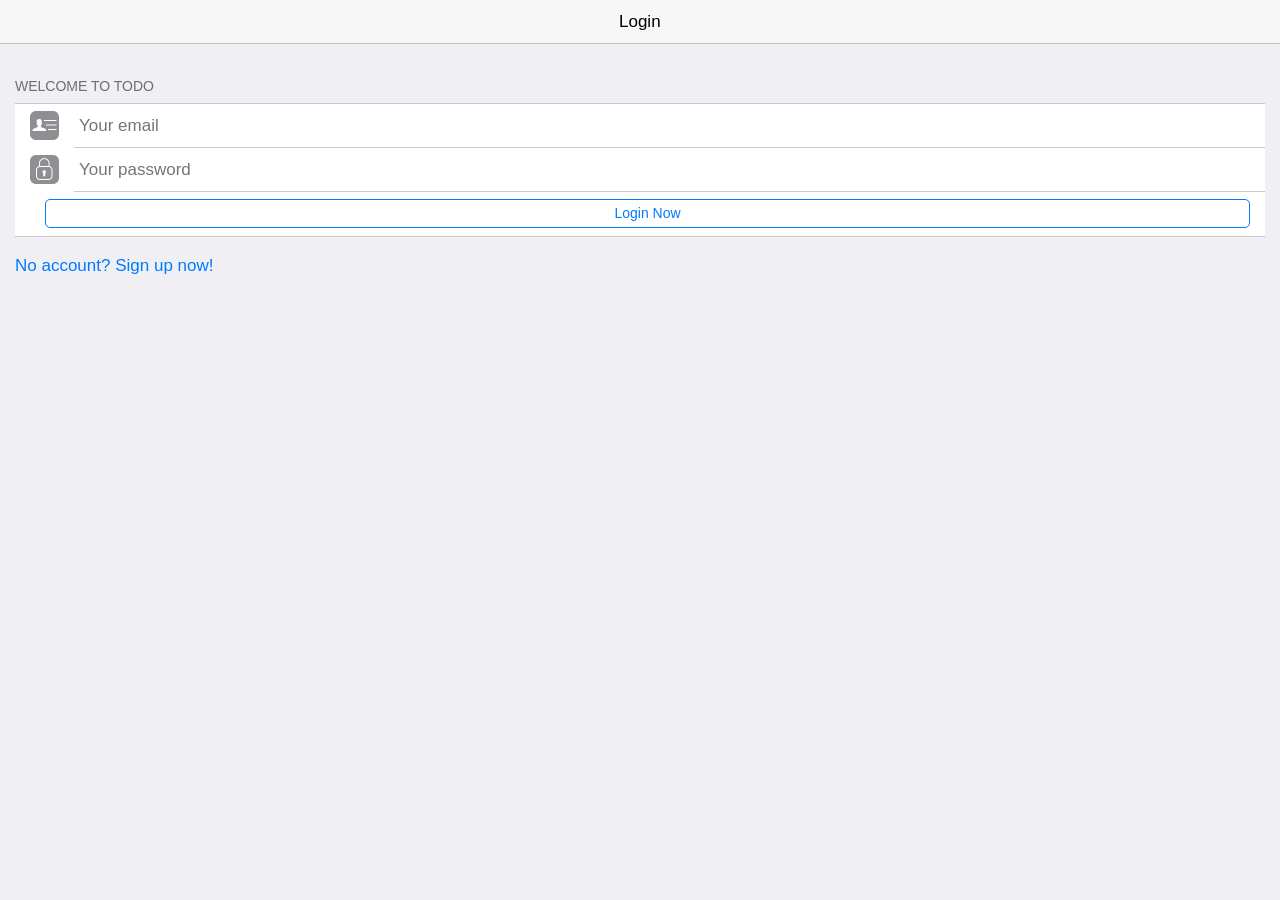
==== index.html @ 2a4df08a "add all files" ====
<!DOCTYPE html>
<html>
  <head>
    <meta charset="utf-8">
    <meta name="viewport" content="width=device-width, initial-scale=1, maximum-scale=1, minimum-scale=1, user-scalable=no, minimal-ui">
    <meta name="apple-mobile-web-app-capable" content="yes">
    <meta name="apple-mobile-web-app-status-bar-style" content="black">
    <title>My App</title>
    <link rel="stylesheet" href="css/font-awesome.min.css">
    <!-- Path to Framework7 Library CSS-->
    <link rel="stylesheet" href="css/framework7.min.css">
    <link rel="stylesheet" href="css/jquery.timepicker.css">
    <!-- Path to your custom app styles-->
    <link rel="stylesheet" href="css/my-app.css">
  </head>
  <body>
    <!-- Status bar overlay for fullscreen mode-->
    <div class="statusbar-overlay"></div>
    <!-- Panels overlay-->
    <div class="panel-overlay"></div>
    <!-- Left panel with reveal effect-->
    <div class="panel panel-left panel-cover">
      <div class="content-block-title">Left Panel</div>
      <div class="list-block">
        <ul>
          <li>
              <div class="item-content">
                <div class="item-media"><i class="icon icon-f7"></i></div>
                <div class="item-inner">
                  <div class="item-title"><span id="user-email-span"></span></div>
                </div>
              </div></li>
          <li><a href="#" class="close-panel item-link" id="logoutBtn">
              <div class="item-content">
                <div class="item-media"><i class="icon icon-f7"></i></div>
                <div class="item-inner">
                  <div class="item-title">Logout</div>
                </div>
              </div></a></li>
        </ul>
      </div>
      <div class="content-block">
        <p>I will support more features later.</p>
      </div>
    </div>
    <!-- Right panel with cover effect-->
    <div class="panel panel-right panel-cover">
      <div class="content-block">
        <p>I am Crazy Egg! Haha~</p>
      </div>
    </div>
    <!-- Views, and they are tabs-->
    <!-- We need to set "toolbar-through" class on it to keep space for our tab bar-->
    <div class="views tabs toolbar-through">
      <!-- Your first view, it is also a .tab and should have "active" class to make it visible by default-->
      <div id="view-1" class="view view-main tab active">
                <!-- We can make with view with navigation, let's add Top Navbar-->
        <div class="navbar">
          <div class="navbar-inner">
            <div class="left"><a href="#" data-panel="left" class="open-panel link icon-only"><i class="icon icon-bars-blue"></i></a></div>
            <div class="center sliding">What You Will Do</div>
            <div class="right"><a href="#" data-panel="right" class="open-panel link icon-only"><i class="icon icon-bars-blue"></i></a></div>
          </div>
        </div>
        <div class="pages navbar-through">
          <div data-page="todolist" class="page">
            <div class="page-content pull-to-refresh-content todo-refresh">
              <div class="pull-to-refresh-layer">
                <div class="preloader"></div>
                <div class="pull-to-refresh-arrow"></div>
              </div>
              <div class="list-block">
                <ul class="todo-refresh-ul">

                </ul>
              </div>
            </div>
          </div>
        </div>
      </div>
      <!-- Second view (for second wrap)-->
      <div id="view-2" class="view tab">
        <!-- We can make with view with navigation, let's add Top Navbar-->
        <div class="navbar">
          <div class="navbar-inner">
            <div class="left"><a href="#" data-panel="left" class="open-panel link icon-only"><i class="icon icon-bars-blue"></i></a></div>
            <div class="center sliding">About</div>
            <div class="right"><a href="#" data-panel="right" class="open-panel link icon-only"><i class="icon icon-bars-blue"></i></a></div>
          </div>
        </div>
        <div class="pages navbar-through">
          <div data-page="about" class="page">
            <div class="page-content">
              <div class="content-block">
                <p>Hello, welcome to test this App! :-)</p>
              </div>
              <div class="list-block">
                <ul>
                  <li><a href="#" class="item-link">
                      <div class="item-content">
                        <div class="item-inner">
                          <div class="item-title">What I learned this time is: </div>
                        </div>
                      </div></a></li>
                  <li><a href="#" class="item-link">
                      <div class="item-content">
                        <div class="item-inner">
                          <div class="item-title">吹牛是需要付出代价的！</div>
                        </div>
                      </div></a></li>
                </ul>
              </div>
              <div class="content-block">
                <p>Feel free to contact me at <i>hzhou.me@gmail.com</i> for any issue.</p>
              </div>
            </div>
          </div>
        </div>
      </div>
      <div id="view-3" class="view tab">
        <!-- We can make with view with navigation, let's add Top Navbar-->
        <div class="navbar">
          <div class="navbar-inner">
            <div class="left"><a href="#" data-panel="left" class="open-panel link icon-only"><i class="icon icon-bars-blue"></i></a></div>
            <div class="center sliding">What You Have Done</div>
            <div class="right"><a href="#" data-panel="right" class="open-panel link icon-only"><i class="icon icon-bars-blue"></i></a></div>
          </div>
        </div>
        <div class="pages navbar-through">
          <div data-page="history" class="page">
            <div class="page-content pull-to-refresh-content history-refresh">
              <div class="pull-to-refresh-layer">
                <div class="preloader"></div>
                <div class="pull-to-refresh-arrow"></div>
              </div>
              <div class="list-block">
                <ul class="history-refresh-ul">

                </ul>
              </div>
            </div>
          </div>
        </div>
      </div>
      <div id="view-4" class="view tab">
        <div class="pages navbar-fixed">
          <div data-page="addNewTask" class="page">
            <div class="navbar">
              <div class="navbar-inner">
                
                <div class="center">Create A New Task</div>
              </div>
            </div>
            <div class="page-content">
              <div class="list-block">
                <ul>
                  <li>
                    <div class="item-content">
                      <div class="item-inner">
                        <div class="item-title label">Task:</div>
                        <div class="item-input">
                          <input type="text" id="task-name" placeholder="Add New task">
                        </div>
                      </div>
                    </div>
                  </li>
                  <li>
                    <div class="item-content">
                      <div class="item-inner">
                        <div class="item-title label">Date:</div>
                        <div class="item-input">
                          <input type="date" id="date-picker" placeholder="pick a date">
                        </div>
                      </div>
                    </div>
                  </li>
                  <li>
                    <div class="item-content">
                      <div class="item-inner">
                        <div class="item-title label">Time:</div>
                        <div class="item-input">
                          <input type="text" id="time-picker" value="10:00" placeholder="pick a time" data-time-format="H:i:s">
                        </div>
                      </div>
                    </div>
                  </li>
                  <li>
                    <div class="item-content">
                      <div class="item-media"></div>
                      <div class="item-inner">
                        <div class="item-input">
                          <a href="#" class="button submitBtn">Submit</a>
                        </div>
                      </div>
                    </div>
                  </li>
                </ul>
              </div>
              <div class="content-block">
                <p>I am crazy Egg!</p>
              </div>
            </div>
          </div>
        </div>
      </div>
      <!-- Bottom Tabbar-->
      <div class="toolbar tabbar">
        <div class="toolbar-inner">
            <a href="#view-2" class="tab-link"><i class="icon fa fa-comment-o fa-2x"></i></a>
            <a href="#view-1" class="tab-link active"><i class="icon fa fa-inbox fa-2x"></i></a>
            <a href="#view-3" class="tab-link"><i class="icon fa fa-check-square-o fa-2x"><span class="badge badge-red">4</span></i></a>
            <a href="#view-4" class="tab-link"><i class="icon fa fa-edit fa-2x"></i></a></div>
      </div>
    </div>
    
    <!-- Path to Framework7 Library JS-->
    <script type="text/javascript" src="js/framework7.min.js"></script>
    <script type="application/javascript" src="js/jquery-2.1.1.min.js"></script>
    <script type="application/javascript" src="js/jquery.timepicker.min.js"></script>
    <script type="application/javascript" src="js/json2.js"></script>
    <script type="application/javascript" src="js/jstorage.js"></script>
    <!-- Path to your app js-->
    <script type="text/javascript">
      $('#time-picker').timepicker({ 'timeFormat': 'H:i:s' });
    </script>
    <script type="text/javascript" src="js/my-app.js"></script>
    
  </body>
</html>
---- css/framework7.min.css ----
/*
 * Framework7 0.8.5
 * Full Featured HTML Framework For Building iOS 7 Apps
 *
 * http://www.idangero.us/framework7
 *
 * Copyright 2014, Vladimir Kharlampidi
 * The iDangero.us
 * http://www.idangero.us/
 *
 * Licensed under MIT
 *
 * Released on: May 24, 2014
*/
html,body{position:relative;height:100%;width:100%;overflow-x:hidden}body{font-family:Helvetica Neue,Helvetica,Arial,sans-serif;margin:0;padding:0;color:#000;font-size:14px;line-height:1.4;width:100%;-webkit-text-size-adjust:100%;background:#fff;overflow:hidden}@media all and (width:1024px) and (height:691px) and (orientation:landscape){html,body{height:671px}}@media all and (width:1024px) and (height:692px) and (orientation:landscape){html,body{height:672px}}*{-webkit-tap-highlight-color:rgba(0,0,0,0);-webkit-touch-callout:none}a,input,textarea,select{outline:0}a{text-decoration:none;color:#007aff}p{margin:1em 0}.row:before,.row:after{content:" ";display:table}.row:after{clear:both}.row>[class*=col-]{float:left;margin-left:15px;-webkit-box-sizing:border-box;-moz-box-sizing:border-box;box-sizing:border-box}.row>[class*=col-]:first-child{margin-left:0}.no-gutter.row>[class*=col-]{margin-left:0}.row .col-100{width:100%;width:-webkit-calc((100% - 15px*0) / 1);width:-moz-calc((100% - 15px*0) / 1);width:calc((100% - 15px*0) / 1)}.row.no-gutter .col-100{width:100%}.row .col-95{width:95%;width:-webkit-calc((100% - 15px*0.05263157894736836) / 1.0526315789473684);width:-moz-calc((100% - 15px*0.05263157894736836) / 1.0526315789473684);width:calc((100% - 15px*0.05263157894736836) / 1.0526315789473684)}.row.no-gutter .col-95{width:95%}.row .col-90{width:90%;width:-webkit-calc((100% - 15px*0.11111111111111116) / 1.1111111111111112);width:-moz-calc((100% - 15px*0.11111111111111116) / 1.1111111111111112);width:calc((100% - 15px*0.11111111111111116) / 1.1111111111111112)}.row.no-gutter .col-90{width:90%}.row .col-85{width:85%;width:-webkit-calc((100% - 15px*0.17647058823529416) / 1.1764705882352942);width:-moz-calc((100% - 15px*0.17647058823529416) / 1.1764705882352942);width:calc((100% - 15px*0.17647058823529416) / 1.1764705882352942)}.row.no-gutter .col-85{width:85%}.row .col-80{width:80%;width:-webkit-calc((100% - 15px*0.25) / 1.25);width:-moz-calc((100% - 15px*0.25) / 1.25);width:calc((100% - 15px*0.25) / 1.25)}.row.no-gutter .col-80{width:80%}.row .col-75{width:75%;width:-webkit-calc((100% - 15px*0.33333333333333326) / 1.3333333333333333);width:-moz-calc((100% - 15px*0.33333333333333326) / 1.3333333333333333);width:calc((100% - 15px*0.33333333333333326) / 1.3333333333333333)}.row.no-gutter .col-75{width:75%}.row .col-66{width:66.66666666666666%;width:-webkit-calc((100% - 15px*0.5000000000000002) / 1.5000000000000002);width:-moz-calc((100% - 15px*0.5000000000000002) / 1.5000000000000002);width:calc((100% - 15px*0.5000000000000002) / 1.5000000000000002)}.row.no-gutter .col-66{width:66.66666666666666%}.row .col-60{width:60%;width:-webkit-calc((100% - 15px*0.6666666666666667) / 1.6666666666666667);width:-moz-calc((100% - 15px*0.6666666666666667) / 1.6666666666666667);width:calc((100% - 15px*0.6666666666666667) / 1.6666666666666667)}.row.no-gutter .col-60{width:60%}.row .col-50{width:50%;width:-webkit-calc((100% - 15px*1) / 2);width:-moz-calc((100% - 15px*1) / 2);width:calc((100% - 15px*1) / 2)}.row.no-gutter .col-50{width:50%}.row .col-40{width:40%;width:-webkit-calc((100% - 15px*1.5) / 2.5);width:-moz-calc((100% - 15px*1.5) / 2.5);width:calc((100% - 15px*1.5) / 2.5)}.row.no-gutter .col-40{width:40%}.row .col-33{width:33.333333333333336%;width:-webkit-calc((100% - 15px*2) / 3);width:-moz-calc((100% - 15px*2) / 3);width:calc((100% - 15px*2) / 3)}.row.no-gutter .col-33{width:33.333333333333336%}.row .col-25{width:25%;width:-webkit-calc((100% - 15px*3) / 4);width:-moz-calc((100% - 15px*3) / 4);width:calc((100% - 15px*3) / 4)}.row.no-gutter .col-25{width:25%}.row .col-20{width:20%;width:-webkit-calc((100% - 15px*4) / 5);width:-moz-calc((100% - 15px*4) / 5);width:calc((100% - 15px*4) / 5)}.row.no-gutter .col-20{width:20%}.row .col-15{width:15%;width:-webkit-calc((100% - 15px*5.666666666666667) / 6.666666666666667);width:-moz-calc((100% - 15px*5.666666666666667) / 6.666666666666667);width:calc((100% - 15px*5.666666666666667) / 6.666666666666667)}.row.no-gutter .col-15{width:15%}.row .col-10{width:10%;width:-webkit-calc((100% - 15px*9) / 10);width:-moz-calc((100% - 15px*9) / 10);width:calc((100% - 15px*9) / 10)}.row.no-gutter .col-10{width:10%}.row .col-5{width:5%;width:-webkit-calc((100% - 15px*19) / 20);width:-moz-calc((100% - 15px*19) / 20);width:calc((100% - 15px*19) / 20)}.row.no-gutter .col-5{width:5%}.views,.view{position:relative;width:100%;height:100%;z-index:5000}.views{overflow:auto;-webkit-overflow-scrolling:touch}.view{overflow:hidden;-webkit-box-sizing:border-box;-moz-box-sizing:border-box;box-sizing:border-box}.pages{position:relative;width:100%;height:100%;overflow:hidden;background:#000}.page{-webkit-box-sizing:border-box;-moz-box-sizing:border-box;box-sizing:border-box;position:absolute;left:0;top:0;width:100%;height:100%;overflow:hidden;background:#efeff4;-webkit-transform:translate3d(0,0,0);-ms-transform:translate3d(0,0,0);transform:translate3d(0,0,0);opacity:1;-webkit-box-shadow:none;box-shadow:none}.page.cached{display:none}.page-on-left{opacity:.9;-webkit-box-shadow:0 0 12px rgba(0,0,0,.5);box-shadow:0 0 12px rgba(0,0,0,.5);-webkit-transform:translate3d(-20%,0,0);-ms-transform:translate3d(-20%,0,0);transform:translate3d(-20%,0,0)}.page-on-center{opacity:1;-webkit-box-shadow:0 0 12px rgba(0,0,0,.5);box-shadow:0 0 12px rgba(0,0,0,.5);-webkit-transform:translate3d(0,0,0);-ms-transform:translate3d(0,0,0);transform:translate3d(0,0,0)}.page-on-right{-webkit-box-shadow:none;box-shadow:none;opacity:1;-webkit-transform:translate3d(100%,0,0);-ms-transform:translate3d(100%,0,0);transform:translate3d(100%,0,0)}.page-content{overflow:auto;-webkit-overflow-scrolling:touch;-webkit-box-sizing:border-box;-moz-box-sizing:border-box;box-sizing:border-box;height:100%}.page-transitioning{-webkit-transition-duration:400ms;transition-duration:400ms}.page-from-right-to-center{-webkit-animation:pageFromRightToCenter 400ms forwards;animation:pageFromRightToCenter 400ms forwards}.page-from-center-to-right{-webkit-animation:pageFromCenterToRight 400ms forwards;animation:pageFromCenterToRight 400ms forwards}@-webkit-keyframes pageFromRightToCenter{from{-webkit-box-shadow:none;box-shadow:none;-webkit-transform:translate3d(100%,0,0)}to{-webkit-box-shadow:0 0 12px rgba(0,0,0,.5);box-shadow:0 0 12px rgba(0,0,0,.5);-webkit-transform:translate3d(0,0,0)}}@-webkit-keyframes pageFromCenterToRight{from{-webkit-box-shadow:0 0 12px rgba(0,0,0,.5);box-shadow:0 0 12px rgba(0,0,0,.5);-webkit-transform:translate3d(0,0,0)}to{-webkit-box-shadow:none;box-shadow:none;-webkit-transform:translate3d(100%,0,0)}}@keyframes pageFromRightToCenter{from{-webkit-box-shadow:none;box-shadow:none;transform:translate3d(100%,0,0)}to{-webkit-box-shadow:0 0 12px rgba(0,0,0,.5);box-shadow:0 0 12px rgba(0,0,0,.5);transform:translate3d(0,0,0)}}@keyframes pageFromCenterToRight{from{-webkit-box-shadow:0 0 12px rgba(0,0,0,.5);box-shadow:0 0 12px rgba(0,0,0,.5);transform:translate3d(0,0,0)}to{-webkit-box-shadow:none;box-shadow:none;transform:translate3d(100%,0,0)}}.page-from-center-to-left{-webkit-animation:pageFromCenterToLeft 400ms forwards;animation:pageFromCenterToLeft 400ms forwards}.page-from-left-to-center{-webkit-animation:pageFromLeftToCenter 400ms forwards;animation:pageFromLeftToCenter 400ms forwards}@-webkit-keyframes pageFromCenterToLeft{from{opacity:1;-webkit-transform:translate3d(0,0,0)}to{opacity:.9;-webkit-transform:translate3d(-20%,0,0)}}@-webkit-keyframes pageFromLeftToCenter{from{opacity:.9;-webkit-transform:translate3d(-20%,0,0)}to{opacity:1;-webkit-transform:translate3d(0,0,0)}}@keyframes pageFromCenterToLeft{from{opacity:1;transform:translate3d(0,0,0)}to{opacity:.9;transform:translate3d(-20%,0,0)}}@keyframes pageFromLeftToCenter{from{opacity:.9;transform:translate3d(-20%,0,0)}to{opacity:1;transform:translate3d(0,0,0)}}html.android .page{box-shadow:none!important}html.android .page-from-right-to-center{-webkit-animation:pageFromRightToCenterDegrade 400ms forwards;animation:pageFromRightToCenterDegrade 400ms forwards}html.android .page-from-center-to-right{-webkit-animation:pageFromCenterToRightDegrade 400ms forwards;animation:pageFromCenterToRightDegrade 400ms forwards}@-webkit-keyframes pageFromRightToCenterDegrade{from{-webkit-transform:translate3d(100%,0,0)}to{-webkit-transform:translate3d(0,0,0)}}@-webkit-keyframes pageFromCenterToRightDegrade{from{-webkit-transform:translate3d(0,0,0)}to{-webkit-transform:translate3d(100%,0,0)}}@keyframes pageFromRightToCenterDegrade{from{transform:translate3d(100%,0,0)}to{transform:translate3d(0,0,0)}}@keyframes pageFromCenterToRightDegrade{from{transform:translate3d(0,0,0)}to{transform:translate3d(100%,0,0)}}.navbar-inner,.toolbar-inner{position:absolute;left:0;top:0;width:100%;height:100%;padding:0 8px;-webkit-box-sizing:border-box;-moz-box-sizing:border-box;box-sizing:border-box;display:-webkit-box;display:-ms-flexbox;display:-webkit-flex;display:flex;-webkit-box-pack:justify;-ms-flex-pack:justify;-webkit-justify-content:space-between;justify-content:space-between;-webkit-box-align:center;-ms-flex-align:center;-webkit-align-items:center;align-items:center}.navbar,.toolbar{height:44px;width:100%;-webkit-box-sizing:border-box;-moz-box-sizing:border-box;box-sizing:border-box;font-size:17px;position:relative;margin:0;z-index:500}.navbar b,.toolbar b{font-weight:500}.navbar a.link,.toolbar a.link{line-height:44px;height:44px;color:#007aff;text-decoration:none;position:relative;display:-webkit-box;display:-ms-flexbox;display:-webkit-flex;display:flex;-webkit-box-pack:start;-ms-flex-pack:start;-webkit-justify-content:flex-start;justify-content:flex-start;-webkit-box-align:center;-ms-flex-align:center;-webkit-align-items:center;align-items:center;-webkit-transition-duration:300ms;transition-duration:300ms}.navbar a.link:active,.toolbar a.link:active{opacity:.3;-webkit-transition-duration:0ms;transition-duration:0ms}.navbar a.link i+span,.toolbar a.link i+span,.navbar a.link i+i,.toolbar a.link i+i,.navbar a.link span+i,.toolbar a.link span+i,.navbar a.link span+span,.toolbar a.link span+span{margin-left:7px}.navbar a.icon-only,.toolbar a.icon-only{min-width:44px;display:-webkit-box;display:-ms-flexbox;display:-webkit-flex;display:flex;-webkit-box-pack:center;-ms-flex-pack:center;-webkit-justify-content:center;justify-content:center;-webkit-box-align:center;-ms-flex-align:center;-webkit-align-items:center;align-items:center;margin:0}.navbar i.icon,.toolbar i.icon{display:block}.navbar{left:0;top:0;background:#f7f7f8;border-bottom:1px solid #c4c4c4}.navbar .center{font-size:17px;font-weight:500;text-align:center;margin:0;position:relative;overflow:hidden;text-overflow:ellipsis;white-space:nowrap;line-height:44px;-webkit-flex-shrink:10;-ms-flex:0 10 auto;flex-shrink:10;display:-webkit-box;display:-ms-flexbox;display:-webkit-flex;display:flex;-webkit-box-align:center;-ms-flex-align:center;-webkit-align-items:center;align-items:center}.navbar .left,.navbar .right{-webkit-flex-shrink:0;-ms-flex:0 0 auto;flex-shrink:0;display:-webkit-box;display:-ms-flexbox;display:-webkit-flex;display:flex;-webkit-box-pack:start;-ms-flex-pack:start;-webkit-justify-content:flex-start;justify-content:flex-start;-webkit-box-align:center;-ms-flex-align:center;-webkit-align-items:center;align-items:center;-webkit-transform:translate3d(0,0,0);-ms-transform:translate3d(0,0,0);transform:translate3d(0,0,0)}.navbar .left a+a,.navbar .right a+a{margin-left:15px}.navbar .left{margin-right:10px}.navbar .right{margin-left:10px}.toolbar{left:0;bottom:0;background:#f7f7f8;border-top:1px solid #c4c4c4}.toolbar a{-webkit-flex-shrink:1;-ms-flex:0 1 auto;flex-shrink:1;position:relative;white-space:nowrap;text-overflow:ellipsis;overflow:hidden}.tabbar{color:#929292;z-index:5001}.tabbar a{color:#929292}.tabbar a.active{color:#007aff}.tabbar a.tab-link,.tabbar a.link{height:100%;width:100%;-webkit-box-sizing:border-box;-moz-box-sizing:border-box;box-sizing:border-box;display:-webkit-box;display:-ms-flexbox;display:-webkit-flex;display:flex;-webkit-box-pack:center;-ms-flex-pack:center;-webkit-justify-content:center;justify-content:center;-webkit-box-align:center;-ms-flex-align:center;-webkit-align-items:center;align-items:center;overflow:visible;-webkit-box-flex:1;-ms-flex:1;-webkit-box-orient:vertical;-moz-box-orient:vertical;-ms-flex-direction:column;-webkit-flex-direction:column;flex-direction:column}.tabbar-labels{height:50px}.tabbar-labels a.tab-link,.tabbar-labels a.link{padding-top:4px;padding-bottom:4px;height:100%;-webkit-box-pack:justify;-ms-flex-pack:justify;-webkit-justify-content:space-between;justify-content:space-between}.tabbar-labels span.tabbar-label{line-height:1;display:block;letter-spacing:.01em;font-size:10px;position:relative;text-overflow:ellipsis;white-space:nowrap}@media all and (min-width:768px){.tabbar .toolbar-inner{-webkit-box-pack:center;-ms-flex-pack:center;-webkit-justify-content:center;justify-content:center}.tabbar a.tab-link,.tabbar a.link{width:auto;min-width:105px}.tabbar-labels{height:55px}.tabbar-labels span.tabbar-label{font-size:14px}}.navbar-from-right-to-center .left,.navbar-from-right-to-center .right,.navbar-from-right-to-center .center{-webkit-animation:navbarElementFadeIn 400ms forwards;animation:navbarElementFadeIn 400ms forwards}.navbar-from-right-to-center .sliding{opacity:1}.navbar-from-center-to-right .left,.navbar-from-center-to-right .right,.navbar-from-center-to-right .center{-webkit-animation:navbarElementFadeOut 400ms forwards;animation:navbarElementFadeOut 400ms forwards}.navbar-from-center-to-right .sliding{opacity:0}@-webkit-keyframes navbarElementFadeIn{from{opacity:0}to{opacity:1}}@keyframes navbarElementFadeIn{from{opacity:0}to{opacity:1}}.navbar-from-center-to-left .left,.navbar-from-center-to-left .right,.navbar-from-center-to-left .center{-webkit-animation:navbarElementFadeOut 400ms forwards;animation:navbarElementFadeOut 400ms forwards}.navbar-from-center-to-left .sliding{opacity:0}.navbar-from-left-to-center .left,.navbar-from-left-to-center .right,.navbar-from-left-to-center .center{-webkit-animation:navbarElementFadeIn 400ms forwards;animation:navbarElementFadeIn 400ms forwards}.navbar-from-left-to-center .sliding{opacity:1}.navbar-on-left .left,.navbar-on-left .right,.navbar-on-left .center{opacity:0}.navbar-on-left .sliding{opacity:0}.navbar-on-right .left,.navbar-on-right .right,.navbar-on-right .center{opacity:0}.navbar-on-right .sliding{opacity:0}@-webkit-keyframes navbarElementFadeOut{from{opacity:1}to{opacity:0}}@keyframes navbarElementFadeOut{from{opacity:1}to{opacity:0}}.navbar-from-right-to-center .left.sliding .back.link .icon,.navbar-from-center-to-right .left.sliding .back.link .icon,.navbar-from-center-to-left .left.sliding .back.link .icon,.navbar-from-left-to-center .left.sliding .back.link .icon{-webkit-transition-duration:400ms;transition-duration:400ms}.navbar-from-right-to-center .sliding,.navbar-from-center-to-right .sliding,.navbar-from-center-to-left .sliding,.navbar-from-left-to-center .sliding{-webkit-transition-duration:400ms;transition-duration:400ms;-webkit-animation:none;animation:none}.page>.navbar,.view>.navbar,.views>.navbar,.page>.toolbar,.view>.toolbar,.views>.toolbar{position:absolute}.navbar-through .page-content{padding-top:44px}.toolbar-through .page-content{padding-bottom:44px}.navbar-fixed .page-content{padding-top:44px}.toolbar-fixed .page-content{padding-bottom:44px}.hidden-navbar .navbar{-webkit-transition-duration:400ms;transition-duration:400ms;-webkit-transform:translate3d(0,-100%,0);-ms-transform:translate3d(0,-100%,0);transform:translate3d(0,-100%,0)}.hiding-navbar .navbar{-webkit-transition-duration:400ms;transition-duration:400ms;-webkit-transform:translate3d(0,0,0);-ms-transform:translate3d(0,0,0);transform:translate3d(0,0,0)}.page.no-navbar .page-content{padding-top:0}.hidden-toolbar .toolbar{-webkit-transition-duration:400ms;transition-duration:400ms;-webkit-transform:translate3d(0,100%,0);-ms-transform:translate3d(0,100%,0);transform:translate3d(0,100%,0)}.hiding-toolbar .toolbar{-webkit-transition-duration:400ms;transition-duration:400ms;-webkit-transform:translate3d(0,0,0);-ms-transform:translate3d(0,0,0);transform:translate3d(0,0,0)}.page.no-toolbar .page-content{padding-bottom:0}i.icon{display:inline-block;vertical-align:middle;background-size:100% auto;background-position:center;background-repeat:no-repeat;font-style:normal;position:relative}i.icon.icon-back-blue{width:12px;height:20px;background-image:url("data:image/svg+xml;charset=utf-8,<svg xmlns='http://www.w3.org/2000/svg' viewBox='0 0 12 20'><path d='M10,0l2,2l-8,8l8,8l-2,2L0,10L10,0z' fill='%23007aff'/></svg>")}i.icon.icon-back-white{width:12px;height:20px;background-image:url("data:image/svg+xml;charset=utf-8,<svg xmlns='http://www.w3.org/2000/svg' viewBox='0 0 12 20'><path d='M10,0l2,2l-8,8l8,8l-2,2L0,10L10,0z' fill='%23fff'/></svg>")}i.icon.icon-back-black{width:12px;height:20px;background-image:url("data:image/svg+xml;charset=utf-8,<svg xmlns='http://www.w3.org/2000/svg' viewBox='0 0 12 20'><path d='M10,0l2,2l-8,8l8,8l-2,2L0,10L10,0z' fill='%23000'/></svg>")}i.icon.icon-bars-blue{width:21px;height:13px;background-image:url("data:image/svg+xml;charset=utf-8,<svg xmlns='http://www.w3.org/2000/svg' viewBox='0 0 42 26' fill='%23007aff'><rect width='4' height='4'/><rect x='8' y='1' width='34' height='2'/><rect y='11' width='4' height='4'/><rect x='8' y='12' width='34' height='2'/><rect y='22' width='4' height='4'/><rect x='8' y='23' width='34' height='2'/></svg>")}i.icon.icon-bars-white{width:21px;height:13px;background-image:url("data:image/svg+xml;charset=utf-8,<svg xmlns='http://www.w3.org/2000/svg' viewBox='0 0 42 26' fill='%23fff'><rect width='4' height='4'/><rect x='8' y='1' width='34' height='2'/><rect y='11' width='4' height='4'/><rect x='8' y='12' width='34' height='2'/><rect y='22' width='4' height='4'/><rect x='8' y='23' width='34' height='2'/></svg>")}i.icon.icon-bars-black{width:21px;height:13px;background-image:url("data:image/svg+xml;charset=utf-8,<svg xmlns='http://www.w3.org/2000/svg' viewBox='0 0 42 26' fill='%23000'><rect width='4' height='4'/><rect x='8' y='1' width='34' height='2'/><rect y='11' width='4' height='4'/><rect x='8' y='12' width='34' height='2'/><rect y='22' width='4' height='4'/><rect x='8' y='23' width='34' height='2'/></svg>")}i.icon.icon-f7{width:29px;height:29px;background-image:url(../img/i-f7.png)}i.icon.icon-form-name{width:29px;height:29px;background-image:url(../img/i-form-name.png)}i.icon.icon-form-password{width:29px;height:29px;background-image:url(../img/i-form-password.png)}i.icon.icon-form-email{width:29px;height:29px;background-image:url(../img/i-form-email.png)}i.icon.icon-form-calendar{width:29px;height:29px;background-image:url(../img/i-form-calendar.png)}i.icon.icon-form-tel{width:29px;height:29px;background-image:url(../img/i-form-tel.png)}i.icon.icon-form-gender{width:29px;height:29px;background-image:url(../img/i-form-gender.png)}i.icon.icon-form-toggle{width:29px;height:29px;background-image:url(../img/i-form-toggle.png)}i.icon.icon-form-comment{width:29px;height:29px;background-image:url(../img/i-form-comment.png)}i.icon.icon-form-settings{width:29px;height:29px;background-image:url(../img/i-form-settings.png)}i.icon.icon-form-url{width:29px;height:29px;background-image:url(../img/i-form-url.png)}i.icon.icon-next-blue,i.icon.icon-prev-blue,i.icon.icon-next-white,i.icon.icon-prev-white{width:15px;height:15px}i.icon.icon-next-blue{background:url("data:image/svg+xml;charset=utf-8,<svg xmlns='http://www.w3.org/2000/svg' viewBox='0 0 15 15'><g><path fill='%23007aff' d='M1,1.6l11.8,5.8L1,13.4V1.6 M0,0v15l15-7.6L0,0L0,0z'/></g></svg>")}i.icon.icon-prev-blue{background:url("data:image/svg+xml;charset=utf-8,<svg xmlns='http://www.w3.org/2000/svg' viewBox='0 0 15 15'><g><path fill='%23007aff' d='M14,1.6v11.8L2.2,7.6L14,1.6 M15,0L0,7.6L15,15V0L15,0z'/></g></svg>")}i.icon.icon-next-white{background:url("data:image/svg+xml;charset=utf-8,<svg xmlns='http://www.w3.org/2000/svg' viewBox='0 0 15 15'><g><path fill='%23ffffff' d='M1,1.6l11.8,5.8L1,13.4V1.6 M0,0v15l15-7.6L0,0L0,0z'/></g></svg>")}i.icon.icon-prev-white{background:url("data:image/svg+xml;charset=utf-8,<svg xmlns='http://www.w3.org/2000/svg' viewBox='0 0 15 15'><g><path fill='%23ffffff' d='M14,1.6v11.8L2.2,7.6L14,1.6 M15,0L0,7.6L15,15V0L15,0z'/></g></svg>")}.badge{font-size:13px;display:inline-block;color:#000;background:#ddd;border-radius:20px;padding:1px 7px;-webkit-box-sizing:border-box;-moz-box-sizing:border-box;box-sizing:border-box}.badge.badge-red{background:#ff3b30;color:#fff}.badge.badge-green{background:#4cd964;color:#fff}.badge.badge-black{background:#000;color:#fff}.icon .badge{position:absolute;left:100%;margin-left:-10px;top:-2px;font-size:10px;padding:1px 5px}.content-block{margin:35px 0;padding:0 15px;color:#6d6d72}.content-block-title{position:relative;overflow:hidden;margin:0;white-space:nowrap;text-overflow:ellipsis;font-size:14px;text-transform:uppercase;line-height:1;color:#6d6d72;margin:35px 15px -25px}.content-block-inner{background:#fff;padding:10px 15px;margin-left:-15px;width:100%;border-bottom:1px solid #c8c7cc;border-top:1px solid #c8c7cc;color:#000}.list-block{margin:35px 0;font-size:17px}.list-block ul{background:#fff;list-style:none;padding:0;margin:0;border-top:1px solid #c8c7cc;border-bottom:1px solid #c8c7cc;position:relative}.list-block ul ul{border-top:none;border-bottom:none;padding-left:45px}.list-block ul ul li:last-child .item-inner{border-bottom:1px solid #c8c7cc}.list-block .align-top,.list-block .align-top .item-content,.list-block .align-top .item-inner{-webkit-box-align:start;-ms-flex-align:start;-webkit-align-items:flex-start;align-items:flex-start}.list-block.inset{margin-left:15px;margin-right:15px;border-radius:7px}.list-block.inset .content-block-title{margin-left:0;margin-right:0}.list-block.inset ul{border-radius:7px;border-top:none;border-bottom:none}.list-block.inset li:first-child>a{border-radius:7px 7px 0 0}.list-block.inset li:last-child>a{border-radius:0 0 7px 7px}.list-block.inset li:first-child:last-child>a{border-radius:7px}.list-block li{-webkit-box-sizing:border-box;-moz-box-sizing:border-box;box-sizing:border-box;position:relative}.list-block li:last-child .item-inner{border-bottom:1px solid transparent}.list-block .item-media{display:-webkit-box;display:-ms-flexbox;display:-webkit-flex;display:flex;-webkit-flex-shrink:0;-ms-flex:0 0 auto;flex-shrink:0;-webkit-flex-wrap:nowrap;-ms-flex-wrap:nowrap;flex-wrap:nowrap;-webkit-box-sizing:border-box;-moz-box-sizing:border-box;box-sizing:border-box;-webkit-box-align:center;-ms-flex-align:center;-webkit-align-items:center;align-items:center;padding-top:7px;padding-bottom:8px}.list-block .item-media i+i{margin-left:5px}.list-block .item-media i+img{margin-left:5px}.list-block .item-media+.item-inner{margin-left:15px}.list-block .item-inner{padding-right:15px;border-bottom:1px solid #c8c7cc;width:100%;padding-top:8px;padding-bottom:7px;min-height:44px;-webkit-box-sizing:border-box;-moz-box-sizing:border-box;box-sizing:border-box;display:-webkit-box;display:-ms-flexbox;display:-webkit-flex;display:flex;-webkit-box-flex:1;-ms-flex:1;-webkit-box-pack:justify;-ms-flex-pack:justify;-webkit-justify-content:space-between;justify-content:space-between;-webkit-box-align:center;-ms-flex-align:center;-webkit-align-items:center;align-items:center}.list-block .item-title{font-size:17px;-webkit-flex-shrink:1;-ms-flex:0 1 auto;flex-shrink:1;white-space:nowrap;position:relative;overflow:hidden;text-overflow:ellipsis;max-width:100%}.list-block .item-title.label{width:35%;-webkit-flex-shrink:0;-ms-flex:0 0 auto;flex-shrink:0}.list-block .item-input{width:100%;margin-top:-8px;margin-bottom:-7px;-webkit-box-flex:1;-ms-flex:1;-webkit-flex-shrink:1;-ms-flex:0 1 auto;flex-shrink:1}.list-block .item-after{white-space:nowrap;color:#8e8e93;-webkit-flex-shrink:0;-ms-flex:0 0 auto;flex-shrink:0;margin-left:5px;display:-webkit-box;display:-ms-flexbox;display:-webkit-flex;display:flex;max-height:28px}.list-block .item-link{-webkit-transition-duration:300ms;transition-duration:300ms;display:block;color:inherit}.list-block .item-link .item-inner{padding-right:35px;background:no-repeat -webkit-calc(100% - 15px) center;background:no-repeat -moz-calc(100% - 15px) center;background:no-repeat calc(100% - 15px) center;background-image:url("data:image/svg+xml;charset=utf-8,<svg viewBox='0 0 60 120' xmlns='http://www.w3.org/2000/svg'><path d='m60 61.5-38.25 38.25-9.75-9.75 29.25-28.5-29.25-28.5 9.75-9.75z' fill='%23c7c7cc'/></svg>");background-size:10px 20px}.list-block .item-link:active{-webkit-transition-duration:0ms;transition-duration:0ms;background-color:#d9d9d9}.list-block .item-link:active .item-inner{border-bottom:1px solid transparent}.list-block .item-link.list-button{padding:0 15px;text-align:center;color:#007aff;display:block;border-bottom:1px solid #c8c7cc;line-height:43px}.list-block .item-link.list-button.button-red{color:#fc3e39}.list-block li:last-child .list-button{border-bottom:none}.list-block .item-content{-webkit-box-sizing:border-box;-moz-box-sizing:border-box;box-sizing:border-box;padding-left:15px;min-height:44px;display:-webkit-box;display:-ms-flexbox;display:-webkit-flex;display:flex;-webkit-box-pack:justify;-ms-flex-pack:justify;-webkit-justify-content:space-between;justify-content:space-between;-webkit-box-align:center;-ms-flex-align:center;-webkit-align-items:center;align-items:center}.list-block .list-block-label{margin:10px 0 35px;padding:0 15px;font-size:14px;color:#8f8f94}.list-block .swipeout.deleting{overflow:hidden;-webkit-transition-duration:300ms;transition-duration:300ms}.list-block .swipeout.deleting .swipeout-content{-webkit-transform:translate3d(-100%,0,0);-ms-transform:translate3d(-100%,0,0);transform:translate3d(-100%,0,0)}.list-block .swipeout.transitioning .swipeout-content{-webkit-transition-duration:300ms;transition-duration:300ms}.list-block .swipeout-content{position:relative;z-index:10;background:#fff}.list-block .swipeout-actions{border-bottom:1px solid #c8c7cc;position:absolute;z-index:0;right:0;top:0;width:100%;height:100%;-webkit-box-sizing:border-box;-moz-box-sizing:border-box;box-sizing:border-box}.list-block li:last-child .swipeout-actions{border-bottom:none}.list-block .swipeout-actions-inner{position:absolute;right:0;top:0;height:100%;display:-webkit-box;display:-ms-flexbox;display:-webkit-flex;display:flex}.list-block .swipeout-actions-inner a{padding:0 30px;color:#fff;background:#c7c7cc;display:-webkit-box;display:-ms-flexbox;display:-webkit-flex;display:flex;-webkit-box-align:center;-ms-flex-align:center;-webkit-align-items:center;align-items:center}.list-block .swipeout-actions-inner a.swipeout-delete{background:#fc3e39}.list-block .item-subtitle{font-size:15px;position:relative;overflow:hidden;white-space:nowrap;max-width:100%;text-overflow:ellipsis}.list-block .item-text{font-size:15px;color:#8e8e93;line-height:21px;position:relative;overflow:hidden;height:42px;text-overflow:ellipsis;-webkit-line-clamp:2;-webkit-box-orient:vertical;display:-webkit-box}.list-block.media-list .item-title,.list-block li.media-item .item-title{font-weight:500}.list-block.media-list .item-inner,.list-block li.media-item .item-inner{display:block;padding-top:10px;padding-bottom:9px;-ms-flex-item-align:stretch;-webkit-align-self:stretch;align-self:stretch}.list-block.media-list .item-link .item-inner,.list-block li.media-item .item-link .item-inner{background:0 0;padding-right:15px}.list-block.media-list .item-link .item-title-row,.list-block li.media-item .item-link .item-title-row{padding-right:20px;background:no-repeat right center;background-image:url("data:image/svg+xml;charset=utf-8,<svg viewBox='0 0 60 120' xmlns='http://www.w3.org/2000/svg'><path d='m60 61.5-38.25 38.25-9.75-9.75 29.25-28.5-29.25-28.5 9.75-9.75z' fill='%23c7c7cc'/></svg>");background-size:10px 20px}.list-block.media-list .item-media,.list-block li.media-item .item-media{padding-top:9px;padding-bottom:10px}.list-block.media-list .item-media img,.list-block li.media-item .item-media img{display:block}.list-block.media-list .item-title-row,.list-block li.media-item .item-title-row{display:-webkit-box;display:-ms-flexbox;display:-webkit-flex;display:flex;-webkit-box-pack:justify;-ms-flex-pack:justify;-webkit-justify-content:space-between;justify-content:space-between}.list-block .list-group:nth-child(n+2) ul{border-top:none}.list-block .item-divider,.list-block .list-group-title{background:#f7f7f7;border-top:1px solid #c8c7cc;margin-top:-1px;padding:4px 15px;white-space:nowrap;position:relative;max-width:100%;text-overflow:ellipsis;overflow:hidden;color:#8e8e93}.list-block .list-group-title{position:relative;position:-webkit-sticky;position:-moz-sticky;position:sticky;top:0;z-index:10;margin-top:0;border-top:none}.list-block .sortable-handler{position:absolute;right:0;top:0;height:-webkit-calc(100% - 1px);height:-moz-calc(100% - 1px);height:-ms-calc(100% - 1px);height:calc(100% - 1px);z-index:10;background-repeat:no-repeat;background-size:18px 12px;background-position:center;width:35px;background-image:url("data:image/svg+xml;charset=utf-8,<svg xmlns='http://www.w3.org/2000/svg' viewBox='0 0 18 12' fill='%23c7c7cc'><path d='M0,2V0h22v2H0z'/><path d='M0,7V5h22v2H0z'/><path d='M0,12v-2h22v2H0z'/></svg>");opacity:0;visibility:hidden;cursor:pointer;-webkit-transition-duration:300ms;transition-duration:300ms}.list-block.sortable .item-inner{-webkit-transition-duration:300ms;transition-duration:300ms}.list-block.sortable-opened .sortable-handler{visibility:visible;opacity:1}.list-block.sortable-opened .item-inner,.list-block.sortable-opened .item-link .item-inner{padding-right:35px}.list-block.sortable-opened .item-link .item-inner,.list-block.sortable-opened .item-link .item-title-row{background-image:none}.list-block.sortable-sorting li{-webkit-transition-duration:300ms;transition-duration:300ms}.list-block li.sorting{z-index:50;background:rgba(255,255,255,.8);box-shadow:0 2px 8px rgba(0,0,0,.6);-webkit-transition-duration:0ms;transition-duration:0ms}.list-block li.sorting .item-inner{border-bottom:none}.contacts-content{background:#fff}.contacts-block{margin:0}.contacts-block .list-group-title{padding:0 15px;background:#f7f7f7;color:#000;font-weight:500;line-height:22px;height:22px}.contacts-block .list-group:first-child ul{border-top:none}.contacts-block .list-group:last-child ul{border-bottom:none}.list-block input[type=text],.list-block input[type=password],.list-block input[type=email],.list-block input[type=tel],.list-block input[type=url],.list-block input[type=date],.list-block select,.list-block textarea{-webkit-appearance:none;-moz-appearance:none;-ms-appearance:none;appearance:none;-webkit-box-sizing:border-box;-moz-box-sizing:border-box;box-sizing:border-box;border:none;background:0 0;border-radius:0;-webkit-box-shadow:none;box-shadow:none;display:block;padding:0 0 0 5px;margin:0;width:100%;height:43px;color:#000;font-size:17px;font-family:inherit}.list-block input[type=date]{line-height:44px}.list-block select{-webkit-appearance:none;-moz-appearance:none;-ms-appearance:none;appearance:none}.list-block .lable{vertical-align:top}.list-block textarea{height:100px;resize:none;line-height:1.4;padding-top:8px;padding-bottom:7px}.label-switch{display:inline-block;vertical-align:middle;width:52px;border-radius:16px;-webkit-box-sizing:border-box;-moz-box-sizing:border-box;box-sizing:border-box;height:32px;position:relative;cursor:pointer;-ms-flex-item-align:center;-webkit-align-self:center;align-self:center}.label-switch input[type=checkbox]{display:none}.label-switch input[type=checkbox]+.checkbox{width:52px;border-radius:16px;-webkit-box-sizing:border-box;-moz-box-sizing:border-box;box-sizing:border-box;height:32px;background:#e5e5e5;z-index:0;margin:0;padding:0;-webkit-appearance:none;-moz-appearance:none;-ms-appearance:none;appearance:none;border:none;cursor:pointer;position:relative;-webkit-transition-duration:300ms;transition-duration:300ms}.label-switch input[type=checkbox]+.checkbox:before{content:' ';position:absolute;left:2px;top:2px;width:48px;border-radius:16px;-webkit-box-sizing:border-box;-moz-box-sizing:border-box;box-sizing:border-box;height:28px;background:#fff;z-index:1;-webkit-transition-duration:300ms;transition-duration:300ms;-webkit-transform:scale(1);-ms-transform:scale(1);transform:scale(1)}.label-switch input[type=checkbox]+.checkbox:after{content:' ';height:28px;width:28px;border-radius:28px;background:#fff;position:absolute;z-index:2;top:2px;left:2px;-webkit-box-shadow:0 2px 5px rgba(0,0,0,.4);box-shadow:0 2px 5px rgba(0,0,0,.4);-webkit-transform:translate3d(0,0,0);-ms-transform:translate3d(0,0,0);transform:translate3d(0,0,0);-webkit-transition-duration:300ms;transition-duration:300ms}.label-switch input[type=checkbox]:checked+.checkbox{background:#4cd964}.label-switch input[type=checkbox]:checked+.checkbox:before{-webkit-transform:scale(0);-ms-transform:scale(0);transform:scale(0)}.label-switch input[type=checkbox]:checked+.checkbox:after{left:22px}.button{border:1px solid #007aff;color:#007aff;text-decoration:none;text-align:center;display:block;border-radius:5px;line-height:27px;-webkit-box-sizing:border-box;-moz-box-sizing:border-box;box-sizing:border-box;-webkit-appearance:none;-moz-appearance:none;-ms-appearance:none;appearance:none;padding:0 10px;margin:0;height:29px;white-space:nowrap;position:relative;overflow:hidden;text-overflow:ellipsis;font-size:14px;font-family:inherit;cursor:pointer}input[type=submit].button,input[type=button].button{width:100%}.button:active{background:rgba(0,122,255,.15)}.button.button-round{border-radius:27px}.button.active{background:#007aff;color:#fff}.button.button-big{font-size:17px;height:44px;line-height:42px}.button.button-submit,.button.button-cancel{color:#fff}.button.button-submit:active,.button.button-cancel:active{opacity:.6}.button.button-submit{border-color:#4cd964;background:#4cd964}.button.button-cancel{border-color:#ff3b30;background:#ff3b30}.buttons-row{-ms-flex-item-align:center;-webkit-align-self:center;align-self:center;display:-webkit-box;display:-ms-flexbox;display:-webkit-flex;display:flex;-webkit-flex-wrap:nowrap;-ms-flex-wrap:nowrap;flex-wrap:nowrap}.buttons-row .button{border-radius:0;border-left-width:0;width:100%;-webkit-box-flex:1;-ms-flex:1}.buttons-row .button:first-child{border-radius:5px 0 0 5px;border-left-width:1px;border-left-style:solid}.buttons-row .button:last-child{border-radius:0 5px 5px 0}.buttons-row .button.button-round:first-child{border-radius:27px 0 0 27px}.buttons-row .button.button-round:last-child{border-radius:0 27px 27px 0}.range-slider{width:100%;position:relative;overflow:hidden;padding-left:3px;padding-right:3px;margin-left:-1px;-ms-flex-item-align:center;-webkit-align-self:center;align-self:center}.range-slider input[type=range]{position:relative;height:28px;width:100%;margin:4px 0 5px;-webkit-appearance:none;-moz-appearance:none;-ms-appearance:none;appearance:none;background:-webkit-gradient(linear,50% 0,50% 100%,color-stop(0,#b7b8b7),color-stop(100%,#b7b8b7));background:linear-gradient(to right,#b7b8b7 0,#b7b8b7 100%);background-position:center;background-size:100% 2px;background-repeat:no-repeat;outline:0}.range-slider input[type=range]:after{height:2px;background:#fff;content:' ';width:5px;top:50%;margin-top:-1px;left:-5px;z-index:1;position:absolute}.range-slider input[type=range]::-webkit-slider-thumb{-webkit-appearance:none;-moz-appearance:none;-ms-appearance:none;appearance:none;border:none;height:28px;width:28px;position:relative;background:0 0}.range-slider input[type=range]::-webkit-slider-thumb:after{height:28px;width:28px;border-radius:28px;background:#fff;z-index:10;-webkit-box-shadow:0 2px 4px rgba(0,0,0,.4);box-shadow:0 2px 4px rgba(0,0,0,.4);position:absolute;left:0;top:0;content:' '}.range-slider input[type=range]::-webkit-slider-thumb:before{position:absolute;top:50%;right:100%;width:2000px;height:2px;margin-top:-1px;z-index:1;background:#007aff;content:' '}label.label-checkbox{cursor:pointer}label.label-checkbox i.icon-form-checkbox{width:29px;height:29px;position:relative}label.label-checkbox i.icon-form-checkbox:after{content:' ';position:absolute;left:50%;margin-left:-11px;top:50%;margin-top:-11px;width:22px;height:22px;border-radius:22px;border:1px solid #c7c7cc;-webkit-box-sizing:border-box;-moz-box-sizing:border-box;box-sizing:border-box}label.label-checkbox input[type=checkbox],label.label-checkbox input[type=radio]{display:none}label.label-checkbox input[type=checkbox]:checked+.item-media i.icon-form-checkbox:after,label.label-checkbox input[type=radio]:checked+.item-media i.icon-form-checkbox:after{border:none;background:#007aff url(../img/i-form-checkbox-white.png) no-repeat center;-webkit-background-size:auto 9px;background-size:auto 9px}label.label-radio{cursor:pointer}label.label-radio input[type=checkbox],label.label-radio input[type=radio]{display:none}label.label-radio input[type=checkbox]~.item-inner,label.label-radio input[type=radio]~.item-inner{padding-right:35px}label.label-radio input[type=checkbox]:checked~.item-inner,label.label-radio input[type=radio]:checked~.item-inner{background:url(../img/i-form-radio-blue.png) no-repeat center;background-position:-webkit-calc(100% - 15px) center;background-position:-moz-calc(100% - 15px) center;background-position:-ms-calc(100% - 15px) center;background-position:calc(100% - 15px) center;-webkit-background-size:auto 10px;background-size:auto 10px}label.label-checkbox,label.label-radio{-webkit-transition-duration:300ms;transition-duration:300ms}label.label-checkbox:active,label.label-radio:active{-webkit-transition-duration:0ms;transition-duration:0ms;background-color:#d9d9d9}label.label-checkbox:active .item-inner,label.label-radio:active .item-inner{border-bottom:1px solid transparent}.smart-select select{display:none}.modal-overlay,.preloader-indicator-overlay{position:absolute;left:0;top:0;width:100%;height:100%;background:rgba(0,0,0,.4);z-index:10000;visibility:hidden;opacity:0;-webkit-transition-duration:400ms;transition-duration:400ms}.modal-overlay.modal-overlay-visible,.preloader-indicator-overlay.modal-overlay-visible{visibility:visible;opacity:1}.modal{width:270px;position:absolute;z-index:11000;left:50%;margin-left:-135px;margin-top:0;top:50%;text-align:center;border-radius:7px;opacity:0;-webkit-transform:translate3d(0,0,0) scale(1.185);-ms-transform:translate3d(0,0,0) scale(1.185);transform:translate3d(0,0,0) scale(1.185);-webkit-transition-property:-webkit-transform,opacity;-moz-transition-property:-moz-transform,opacity;-ms-transition-property:-ms-transform,opacity;-o-transition-property:-o-transform,opacity;transition-property:transform,opacity}.modal.modal-in{opacity:1;-webkit-transition-duration:400ms;transition-duration:400ms;-webkit-transform:translate3d(0,0,0) scale(1);-ms-transform:translate3d(0,0,0) scale(1);transform:translate3d(0,0,0) scale(1)}.modal.modal-out{opacity:0;z-index:10999;-webkit-transition-duration:400ms;transition-duration:400ms;-webkit-transform:translate3d(0,0,0) scale(0.815);-ms-transform:translate3d(0,0,0) scale(0.815);transform:translate3d(0,0,0) scale(0.815)}.modal-inner{padding:15px;border-bottom:1px solid #b5b5b5;border-radius:7px 7px 0 0;background:#e8e8e8}.modal-title{font-weight:500;font-size:18px;text-align:center}.modal-title+.modal-text{margin-top:5px}.modal-buttons{height:44px;overflow:hidden;display:-webkit-box;display:-ms-flexbox;display:-webkit-flex;display:flex;-webkit-box-pack:center;-ms-flex-pack:center;-webkit-justify-content:center;justify-content:center}.modal-button{width:100%;padding:0 5px;height:44px;font-size:17px;line-height:44px;text-align:center;color:#007aff;background:#e8e8e8;display:block;position:relative;white-space:nowrap;text-overflow:ellipsis;overflow:hidden;cursor:pointer;-webkit-box-sizing:border-box;-moz-box-sizing:border-box;box-sizing:border-box;border-right:1px solid #b5b5b5;-webkit-box-flex:1;-ms-flex:1}.modal-button:first-child{border-radius:0 0 0 7px}.modal-button:last-child{border-right:none;border-radius:0 0 7px}.modal-button:first-child:last-child{border-radius:0 0 7px 7px}.modal-button.modal-button-bold{font-weight:500}.modal-button:active{background:#d4d4d4}.modal-no-buttons .modal-inner{border-radius:7px;border-bottom:none}.modal-no-buttons .modal-buttons{display:none}.actions-modal{position:absolute;left:0;bottom:0;z-index:11000;width:100%;-webkit-transform:translate3d(0,100%,0);-ms-transform:translate3d(0,100%,0);transform:translate3d(0,100%,0)}.actions-modal.modal-in{-webkit-transition-duration:300ms;transition-duration:300ms;-webkit-transform:translate3d(0,0,0);-ms-transform:translate3d(0,0,0);transform:translate3d(0,0,0)}.actions-modal.modal-out{z-index:10999;-webkit-transition-duration:300ms;transition-duration:300ms;-webkit-transform:translate3d(0,100%,0);-ms-transform:translate3d(0,100%,0);transform:translate3d(0,100%,0)}.actions-modal-group{margin:8px}.actions-modal-button,.actions-modal-label{width:100%;text-align:center;font-weight:400;margin:0;background:rgba(243,243,243,.95);-webkit-box-sizing:border-box;-moz-box-sizing:border-box;box-sizing:border-box;display:block;border-bottom:1px solid #d2d2d6}.actions-modal-button a,.actions-modal-label a{text-decoration:none;color:inherit}.actions-modal-button b,.actions-modal-label b{font-weight:500}.actions-modal-button.actions-modal-button-bold,.actions-modal-label.actions-modal-button-bold{font-weight:500}.actions-modal-button.actions-modal-button-red,.actions-modal-label.actions-modal-button-red{color:#fc3e39}.actions-modal-button:first-child,.actions-modal-label:first-child{border-radius:4px 4px 0 0}.actions-modal-button:last-child,.actions-modal-label:last-child{border:none;border-radius:0 0 4px 4px}.actions-modal-button:first-child:last-child,.actions-modal-label:first-child:last-child{border-radius:4px}.actions-modal-button{cursor:pointer;line-height:43px;font-size:20px;color:#007aff}.actions-modal-button:active{background:#dcdcdc}.actions-modal-label{font-size:13px;line-height:1.3;min-height:44px;padding:8px 10px;color:#8a8a8a;display:-webkit-box;display:-ms-flexbox;display:-webkit-flex;display:flex;-webkit-box-pack:center;-ms-flex-pack:center;-webkit-justify-content:center;justify-content:center;-webkit-box-align:center;-ms-flex-align:center;-webkit-align-items:center;align-items:center}input.modal-prompt-input{-webkit-box-sizing:border-box;-moz-box-sizing:border-box;box-sizing:border-box;height:30px;background:#fff;margin:0;margin-top:15px;padding:0 5px;border:1px solid #a0a0a0;border-radius:5px;width:100%;font-size:14px;font-family:inherit;display:block;-webkit-box-shadow:0 0 0 rgba(0,0,0,0);box-shadow:0 0 0 rgba(0,0,0,0);-webkit-appearance:none;-moz-appearance:none;-ms-appearance:none;appearance:none}.pop-over{width:320px;background:rgba(255,255,255,.95);z-index:11000;margin:0;top:0;opacity:0;left:0;border-radius:7px;position:absolute;display:none;-webkit-transform:none;-ms-transform:none;transform:none;-webkit-transition-property:opacity;-moz-transition-property:opacity;-ms-transition-property:opacity;-o-transition-property:opacity;transition-property:opacity}.pop-over.modal-in{-webkit-transition-duration:300ms;transition-duration:300ms;opacity:1}.popover-angle{width:26px;height:26px;position:absolute;left:-26px;top:0;z-index:100;overflow:hidden}.popover-angle:after{content:' ';background:rgba(255,255,255,.95);width:26px;height:26px;position:absolute;left:0;top:0;border-radius:3px;-webkit-transform:rotate(45deg);-ms-transform:rotate(45deg);transform:rotate(45deg)}.popover-angle.on-left{left:-26px}.popover-angle.on-left:after{left:19px;top:0}.popover-angle.on-right{left:100%}.popover-angle.on-right:after{left:-19px;top:0}.popover-angle.on-top{left:0;top:-26px}.popover-angle.on-top:after{left:0;top:19px}.popover-angle.on-bottom{left:0;top:100%}.popover-angle.on-bottom:after{left:0;top:-19px}.popover-inner{overflow:auto;-webkit-overflow-scrolling:touch}.popover-inner .list-block{margin:0}.popover-inner .list-block ul{border:none;background:0 0}.popover-inner .list-block li:first-child a{border-radius:7px 7px 0 0}.popover-inner .list-block li:last-child a{border-radius:0 0 7px 7px}.popover-inner .list-block li:first-child:last-child a{border-radius:7px}.popup{position:absolute;left:0;top:0;width:100%;height:100%;z-index:11000;background:#fff;-webkit-box-sizing:border-box;-moz-box-sizing:border-box;box-sizing:border-box;display:none;overflow:auto;-webkit-overflow-scrolling:touch;-webkit-transition-property:-webkit-transform;-moz-transition-property:-moz-transform;-ms-transition-property:-ms-transform;-o-transition-property:-o-transform;transition-property:transform;-webkit-transform:translate3d(0,100%,0);-ms-transform:translate3d(0,100%,0);transform:translate3d(0,100%,0)}.popup.modal-in,.popup.modal-out{-webkit-transition-duration:400ms;transition-duration:400ms}.popup.modal-in{-webkit-transform:translate3d(0,0,0);-ms-transform:translate3d(0,0,0);transform:translate3d(0,0,0)}.popup.modal-out{-webkit-transform:translate3d(0,100%,0);-ms-transform:translate3d(0,100%,0);transform:translate3d(0,100%,0)}@media all and (min-width:630px) and (min-height:630px){.popup{width:630px;height:630px;left:50%;top:50%;margin-left:-315px;margin-top:-315px;-webkit-transform:translate3d(0,1024px,0);-ms-transform:translate3d(0,1024px,0);transform:translate3d(0,1024px,0)}.popup.modal-in{-webkit-transform:translate3d(0,0,0);-ms-transform:translate3d(0,0,0);transform:translate3d(0,0,0)}.popup.modal-out{-webkit-transform:translate3d(0,1024px,0);-ms-transform:translate3d(0,1024px,0);transform:translate3d(0,1024px,0)}}@media all and (max-width:629px) and (max-height:629px){html.with-statusbar-overlay .popup{height:-webkit-calc(100% - 20px);height:-moz-calc(100% - 20px);height:-ms-calc(100% - 20px);height:calc(100% - 20px);top:20px}}.modal .preloader{width:34px;height:34px}.preloader-indicator-overlay{visibility:visible;opacity:0;background:0 0}.preloader-indicator-modal{position:absolute;left:50%;top:50%;padding:8px;margin-left:-25px;margin-top:-25px;background:rgba(0,0,0,.8);z-index:11000;border-radius:5px}.preloader-indicator-modal .preloader{display:block;width:34px;height:34px}.panel-overlay{position:absolute;left:0;top:0;width:100%;height:100%;background:rgba(0,0,0,0);opacity:0;z-index:5999;display:none}.panel{z-index:1000;display:none;background:#111;-webkit-box-sizing:border-box;-moz-box-sizing:border-box;box-sizing:border-box;overflow:auto;-webkit-overflow-scrolling:touch;position:absolute;width:260px;top:0;height:100%;-webkit-transform:translate3d(0,0,0);-ms-transform:translate3d(0,0,0);transform:translate3d(0,0,0);-webkit-transition-duration:400ms;transition-duration:400ms}.panel.panel-left.panel-cover{z-index:6000;left:-260px}.panel.panel-left.panel-reveal{left:0}.panel.panel-right.panel-cover{z-index:6000;right:-260px}.panel.panel-right.panel-reveal{right:0}body.with-panel-left-cover .views,body.with-panel-right-cover .views{-webkit-transform:translate3d(0,0,0);-ms-transform:translate3d(0,0,0);transform:translate3d(0,0,0)}body.with-panel-left-cover .panel-overlay,body.with-panel-right-cover .panel-overlay{display:block}body.with-panel-left-reveal .views,body.with-panel-right-reveal .views{-webkit-transition-duration:400ms;transition-duration:400ms;-webkit-transition-property:-webkit-transform;-moz-transition-property:-moz-transform;transition-property:transform}body.with-panel-left-reveal .panel-overlay,body.with-panel-right-reveal .panel-overlay{display:block}body.with-panel-left-reveal .views{-webkit-transform:translate3d(260px,0,0);-ms-transform:translate3d(260px,0,0);transform:translate3d(260px,0,0)}body.with-panel-left-reveal .panel-overlay{margin-left:260px}body.with-panel-left-cover .panel-left{-webkit-transform:translate3d(260px,0,0);-ms-transform:translate3d(260px,0,0);transform:translate3d(260px,0,0)}body.with-panel-right-reveal .views{-webkit-transform:translate3d(-260px,0,0);-ms-transform:translate3d(-260px,0,0);transform:translate3d(-260px,0,0)}body.with-panel-right-reveal .panel-overlay{margin-left:-260px}body.with-panel-right-cover .panel-right{-webkit-transform:translate3d(-260px,0,0);-ms-transform:translate3d(-260px,0,0);transform:translate3d(-260px,0,0)}body.panel-closing .views{-webkit-transition-duration:400ms;transition-duration:400ms;-webkit-transition-property:-webkit-transform;-moz-transition-property:-moz-transform;transition-property:transform}.tabs .tab{display:none}.tabs .tab.active{display:block}.tabs-animated-wrap{position:relative;width:100%;overflow:hidden;height:100%}.tabs-animated-wrap>.tabs{display:-webkit-box;display:-ms-flexbox;display:-webkit-flex;display:flex;height:100%;-webkit-transition-duration:300ms;transition-duration:300ms}.tabs-animated-wrap>.tabs>.tab{width:100%;display:block;-webkit-flex-shrink:0;-ms-flex:0 0 auto;flex-shrink:0}.messages-content{background:#fff}.messages{display:-webkit-box;display:-ms-flexbox;display:-webkit-flex;display:flex;-webkit-box-orient:vertical;-moz-box-orient:vertical;-ms-flex-direction:column;-webkit-flex-direction:column;flex-direction:column}.messages-date{text-align:center;font-weight:500;font-size:11px;line-height:1;margin:10px 15px;color:#8e8e93}.messages-date span{font-weight:400}.message{-webkit-box-sizing:border-box;-moz-box-sizing:border-box;box-sizing:border-box;font-size:17px;line-height:1.2;margin:1px 10px 0;padding:6px 16px 9px;min-width:48px;min-height:35px;max-width:60%;border-radius:16px}.message:first-child{margin-top:10px}.message.message-pic{padding:0;background:0 0}.message.message-pic img{display:block;height:auto;max-width:100%;border-radius:16px}.message-sent{padding-right:22px;-ms-flex-item-align:end;-webkit-align-self:flex-end;align-self:flex-end;background-color:#00d449;color:#fff;margin-left:auto;-webkit-mask-box-image:url("data:image/svg+xml;charset=utf-8,<svg height='35' viewBox='0 0 96 70' width='48' xmlns='http://www.w3.org/2000/svg'><path d='m84 35c1 7-5 37-42 35-37 2-43-28-42-35-1-7 5-37 42-35 37-2 43 28 42 35z'/></svg>") 49.5% 55.75% 49.5% 43.25%}.message-sent.message-last{border-radius:16px 16px 0;margin-bottom:8px;-webkit-mask-box-image:url("data:image/svg+xml;charset=utf-8,<svg height='35' viewBox='0 0 96 70' width='48' xmlns='http://www.w3.org/2000/svg'><path d='m84 35c1 7-5 37-42 35-37 2-43-28-42-35-1-7 5-37 42-35 37-2 43 28 42 35z'/><path d='m96 70c-6-2-12-10-12-19v-16l-14 27s8 8 26 8z'/></svg>") 49.5% 55.75% 49.5% 43.25%}.message-sent.message-last.message-pic img{border-radius:16px 16px 0}.message-received{padding-left:22px;-ms-flex-item-align:start;-webkit-align-self:flex-start;align-self:flex-start;background-color:#e5e5ea;color:#000;-webkit-mask-box-image:url("data:image/svg+xml;charset=utf-8,<svg height='35' viewBox='0 0 96 70' width='48' xmlns='http://www.w3.org/2000/svg'><path d='m96 35c1 7-5 37-42 35-37 2-43-28-42-35-1-7 5-37 42-35 37-2 43 28 42 35z'/></svg>") 49.5% 43.25% 49.5% 55.75%}.message-received.message-last{margin-bottom:8px;border-radius:16px 16px 16px 0;-webkit-mask-box-image:url("data:image/svg+xml;charset=utf-8,<svg height='35' viewBox='0 0 96 70' width='48' xmlns='http://www.w3.org/2000/svg'><path d='m96 35c1 7-5 37-42 35-37 2-43-28-42-35-1-7 5-37 42-35 37-2 43 28 42 35z'/><path d='m0 70c6-2 12-10 12-19v-16l14 27s-8 8-26 8z'/></svg>") 49.5% 43.25% 49.5% 55.75%}.message-received.message-last.message-pic img{border-radius:16px 16px 16px 0}.message-appear{-webkit-animation:messageAppearFromBottom 400ms;animation:messageAppearFromBottom 400ms}.new-messages-first .message-appear{-webkit-animation:messageAppearFromTop 400ms;animation:messageAppearFromTop 400ms}html.ios-6 .message,html.ios-6 .message.message-pic img{-webkit-mask-box-image:none;border-radius:16px}@-webkit-keyframes messageAppearFromBottom{from{-webkit-transform:translate3d(0,100%,0)}to{-webkit-transform:translate3d(0,0,0)}}@keyframes messageAppearFromBottom{from{transform:translate3d(0,100%,0)}to{transform:translate3d(0,0,0)}}@-webkit-keyframes messageAppearFromTop{from{-webkit-transform:translate3d(0,-100%,0)}to{-webkit-transform:translate3d(0,0,0)}}@keyframes messageAppearFromTop{from{transform:translate3d(0,-100%,0)}to{transform:translate3d(0,0,0)}}html.with-statusbar-overlay body{padding-top:20px;-webkit-box-sizing:border-box;-moz-box-sizing:border-box;box-sizing:border-box}html.with-statusbar-overlay body .statusbar-overlay{display:block}html.with-statusbar-overlay body .panel{padding-top:20px}.statusbar-overlay{background:#f7f7f8;z-index:9999;position:absolute;left:0;top:0;height:20px;width:100%;display:none;-webkit-transition-duration:400ms;transition-duration:400ms}.preloader{display:inline-block;width:20px;height:20px;-webkit-transform-origin:50%;transform-origin:50%;-webkit-animation:spin 1s step-end infinite;animation:spin 1s step-end infinite}.preloader:after{display:block;content:"";width:100%;height:100%;background-image:url("data:image/svg+xml;charset=utf-8,<svg viewBox='0 0 120 120' xmlns='http://www.w3.org/2000/svg' xmlns:xlink='http://www.w3.org/1999/xlink'><defs><line id='l' x1='60' x2='60' y1='7' y2='27' stroke='%236c6c6c' stroke-width='11' stroke-linecap='round'/></defs><g><use xlink:href='%23l' opacity='.27'/><use xlink:href='%23l' opacity='.27' transform='rotate(30 60,60)'/><use xlink:href='%23l' opacity='.27' transform='rotate(60 60,60)'/><use xlink:href='%23l' opacity='.27' transform='rotate(90 60,60)'/><use xlink:href='%23l' opacity='.27' transform='rotate(120 60,60)'/><use xlink:href='%23l' opacity='.27' transform='rotate(150 60,60)'/><use xlink:href='%23l' opacity='.37' transform='rotate(180 60,60)'/><use xlink:href='%23l' opacity='.46' transform='rotate(210 60,60)'/><use xlink:href='%23l' opacity='.56' transform='rotate(240 60,60)'/><use xlink:href='%23l' opacity='.66' transform='rotate(270 60,60)'/><use xlink:href='%23l' opacity='.75' transform='rotate(300 60,60)'/><use xlink:href='%23l' opacity='.85' transform='rotate(330 60,60)'/></g></svg>");background-position:50%;background-size:100%;background-repeat:no-repeat}.preloader-white:after{background-image:url("data:image/svg+xml;charset=utf-8,<svg viewBox='0 0 120 120' xmlns='http://www.w3.org/2000/svg' xmlns:xlink='http://www.w3.org/1999/xlink'><defs><line id='l' x1='60' x2='60' y1='7' y2='27' stroke='%23fff' stroke-width='11' stroke-linecap='round'/></defs><g><use xlink:href='%23l' opacity='.27'/><use xlink:href='%23l' opacity='.27' transform='rotate(30 60,60)'/><use xlink:href='%23l' opacity='.27' transform='rotate(60 60,60)'/><use xlink:href='%23l' opacity='.27' transform='rotate(90 60,60)'/><use xlink:href='%23l' opacity='.27' transform='rotate(120 60,60)'/><use xlink:href='%23l' opacity='.27' transform='rotate(150 60,60)'/><use xlink:href='%23l' opacity='.37' transform='rotate(180 60,60)'/><use xlink:href='%23l' opacity='.46' transform='rotate(210 60,60)'/><use xlink:href='%23l' opacity='.56' transform='rotate(240 60,60)'/><use xlink:href='%23l' opacity='.66' transform='rotate(270 60,60)'/><use xlink:href='%23l' opacity='.75' transform='rotate(300 60,60)'/><use xlink:href='%23l' opacity='.85' transform='rotate(330 60,60)'/></g></svg>")}@-webkit-keyframes spin{0%{-webkit-transform:rotate(0deg)}8.33333333%{-webkit-transform:rotate(30deg)}16.66666667%{-webkit-transform:rotate(60deg)}25%{-webkit-transform:rotate(90deg)}33.33333333%{-webkit-transform:rotate(120deg)}41.66666667%{-webkit-transform:rotate(150deg)}50%{-webkit-transform:rotate(180deg)}58.33333333%{-webkit-transform:rotate(210deg)}66.66666667%{-webkit-transform:rotate(240deg)}75%{-webkit-transform:rotate(270deg)}83.33333333%{-webkit-transform:rotate(300deg)}91.66666667%{-webkit-transform:rotate(330deg)}100%{-webkit-transform:rotate(360deg)}}@keyframes spin{0%{transform:rotate(0deg)}8.33333333%{transform:rotate(30deg)}16.66666667%{transform:rotate(60deg)}25%{transform:rotate(90deg)}33.33333333%{transform:rotate(120deg)}41.66666667%{transform:rotate(150deg)}50%{transform:rotate(180deg)}58.33333333%{transform:rotate(210deg)}66.66666667%{transform:rotate(240deg)}75%{transform:rotate(270deg)}83.33333333%{transform:rotate(300deg)}91.66666667%{transform:rotate(330deg)}100%{transform:rotate(360deg)}}.pull-to-refresh-layer{position:absolute;position:relative;margin-top:-44px;left:0;top:0;width:100%;height:44px}.pull-to-refresh-layer .preloader{position:absolute;left:50%;top:50%;margin-left:-10px;margin-top:-10px;visibility:hidden}.pull-to-refresh-layer .pull-to-refresh-arrow{width:13px;height:20px;position:absolute;left:50%;top:50%;margin-left:-6px;margin-top:-10px;background:no-repeat center;background-image:url("data:image/svg+xml;charset=utf-8,<svg xmlns='http://www.w3.org/2000/svg' viewBox='0 0 26 40'><polygon points='9,22 9,0 17,0 17,22 26,22 13.5,40 0,22' fill='%238c8c8c'/></svg>");background-size:13px 20px;z-index:10;-webkit-transform:rotate(0deg) translate3d(0,0,0);-ms-transform:rotate(0deg) translate3d(0,0,0);transform:rotate(0deg) translate3d(0,0,0);-webkit-transition-duration:300ms;transition-duration:300ms}.pull-to-refresh-content.transitioning{-webkit-transition-duration:400ms;transition-duration:400ms}.pull-to-refresh-content.refreshing{-webkit-transform:translate3d(0,44px,0);-ms-transform:translate3d(0,44px,0);transform:translate3d(0,44px,0)}.pull-to-refresh-content.refreshing .pull-to-refresh-arrow{visibility:hidden;-webkit-transition-duration:0ms;transition-duration:0ms}.pull-to-refresh-content.refreshing .preloader{visibility:visible}.pull-to-refresh-content.pull-up .pull-to-refresh-arrow{-webkit-transform:rotate(180deg) translate3d(0,0,0);-ms-transform:rotate(180deg) translate3d(0,0,0);transform:rotate(180deg) translate3d(0,0,0)}.slider-container{position:relative;overflow:hidden;width:100%;height:100%}.slider-wrapper{display:-webkit-box;display:-ms-flexbox;display:-webkit-flex;display:flex;width:100%;height:100%;position:relative;-webkit-transition-property:-webkit-transform;-moz-transition-property:-moz-transform;transition-property:transform}.slider-container-vertical .slider-wrapper{-webkit-box-orient:vertical;-moz-box-orient:vertical;-ms-flex-direction:column;-webkit-flex-direction:column;flex-direction:column}.slider-slide{-webkit-flex-shrink:0;-ms-flex:0 0 auto;flex-shrink:0;width:100%;height:100%}.slider-pagination{position:absolute;z-index:10;-webkit-transform:translate3d(0,0,0);-ms-transform:translate3d(0,0,0);transform:translate3d(0,0,0);left:0;bottom:10px;width:100%;text-align:center;-webkit-transition-duration:300ms;transition-duration:300ms;opacity:1;-webkit-transition-property:opacity;-moz-transition-property:opacity;transition-property:opacity}.slider-pagination.slider-pagination-hidden{opacity:0;pointer-events:none}.slider-container-vertical .slider-pagination{right:10px;left:auto;top:50%;bottom:auto;width:auto;height:auto;-webkit-transform:translate3d(0,-50%,0);-ms-transform:translate3d(0,-50%,0);transform:translate3d(0,-50%,0)}.slider-pagination-bullet{width:8px;height:8px;display:inline-block;border-radius:100%;background:#000;opacity:.2;margin:0 5px}.slider-container-vertical .slider-pagination-bullet{display:block;margin:5px 0}.slider-pagination-active{opacity:1;background:#007aff}.photo-browser{position:absolute;left:0;top:0;width:100%;height:100%;z-index:9000}body>.photo-browser{opacity:0;display:none;-webkit-transform:translate3d(0,0,0);-ms-transform:translate3d(0,0,0);transform:translate3d(0,0,0)}body>.photo-browser.photo-browser-in{display:block;-webkit-animation:photoBrowserIn 400ms forwards;animation:photoBrowserIn 400ms forwards}body>.photo-browser.photo-browser-out{display:block;-webkit-animation:photoBrowserOut 400ms forwards;animation:photoBrowserOut 400ms forwards}html.with-statusbar-overlay body>.photo-browser{height:-webkit-calc(100% - 20px);height:-moz-calc(100% - 20px);height:-ms-calc(100% - 20px);height:calc(100% - 20px);top:20px}.popup>.photo-browser .navbar,body>.photo-browser .navbar,.popup>.photo-browser .toolbar,body>.photo-browser .toolbar{-webkit-transform:translate3d(0,0,0);-ms-transform:translate3d(0,0,0);transform:translate3d(0,0,0)}.photo-browser .navbar,.view[data-page=photo-browser-slides] .navbar,.photo-browser .toolbar,.view[data-page=photo-browser-slides] .toolbar{background:rgba(247,247,247,.95);-webkit-transition-duration:400ms;transition-duration:400ms}.view[data-page=photo-browser-slides] .page[data-page=photo-browser-slides] .navbar,.view[data-page=photo-browser-slides] .page[data-page=photo-browser-slides] .toolbar{-webkit-transform:translate3d(0,0,0);-ms-transform:translate3d(0,0,0);transform:translate3d(0,0,0)}.photo-browser-exposed .navbar,.photo-browser-exposed .toolbar{opacity:0;visibility:hidden;pointer-events:none}.photo-browser-exposed .photo-browser-slider-container{background:#000}.photo-browser-slider-container{position:absolute;left:0;top:0;width:100%;height:100%;overflow:hidden;background:#fff;-webkit-transition-duration:400ms;transition-duration:400ms}.photo-browser-slider-wrapper{position:absolute;left:0;top:0;width:100%;height:100%;padding:0;display:-webkit-box;display:-ms-flexbox;display:-webkit-flex;display:flex}.photo-browser-link-inactive{opacity:.3}.photo-browser-slide{width:100%;height:100%;position:relative;overflow:hidden;display:-webkit-box;display:-ms-flexbox;display:-webkit-flex;display:flex;-webkit-box-pack:center;-ms-flex-pack:center;-webkit-justify-content:center;justify-content:center;-webkit-box-align:center;-ms-flex-align:center;-webkit-align-items:center;align-items:center;-webkit-flex-shrink:0;-ms-flex:0 0 auto;flex-shrink:0}.photo-browser-slide span{width:100%;text-align:center;display:none}.photo-browser-slide img{width:auto;height:auto;max-width:100%;max-height:100%;display:none}.photo-browser-slide.slider-slide-active span,.photo-browser-slide.slider-slide-next span,.photo-browser-slide.slider-slide-prev span{display:block}.photo-browser-slide.slider-slide-active img,.photo-browser-slide.slider-slide-next img,.photo-browser-slide.slider-slide-prev img{display:inline}.photo-browser-dark .navbar,.photo-browser-dark .toolbar{background:rgba(30,30,30,.8);border:none;color:#fff}.photo-browser-dark .navbar a,.photo-browser-dark .toolbar a{color:#fff}.photo-browser-dark .photo-browser-slider-container{background:#000}@-webkit-keyframes photoBrowserIn{0%{-webkit-transform:translate3d(0,0,0) scale(0.5);opacity:0}100%{-webkit-transform:translate3d(0,0,0) scale(1);opacity:1}}@keyframes photoBrowserIn{0%{transform:translate3d(0,0,0) scale(0.5);opacity:0}100%{transform:translate3d(0,0,0) scale(1);opacity:1}}@-webkit-keyframes photoBrowserOut{0%{-webkit-transform:translate3d(0,0,0) scale(1);opacity:1}100%{-webkit-transform:translate3d(0,0,0) scale(0.5);opacity:0}}@keyframes photoBrowserOut{0%{transform:translate3d(0,0,0) scale(1);opacity:1}100%{transform:translate3d(0,0,0) scale(0.5);opacity:0}}
---- css/my-app.css ----
/* Your app custom files in this file */

/* Tab bar icons */

.list-block .item-title.label {
  width: auto !important;
}
.pull-to-refresh-content .list-block {
  margin-top: 0;
}
.panel {
  background: #222;
  color: #dddddd;
}
.panel-left .content-block,
.panel-left .content-block-title {
  color: #dddddd;
}
.panel-left .list-block ul {
  background: none;
}
.panel-left .list-block ul,
.panel-left .list-block .item-inner {
  border-color: rgba(255, 255, 255, 0.1);
}
.panel-left .list-block a {
  color: inherit;
}
.panel-left .list-block a:active {
  background: #000;
}
.panel-right .content-block,
.panel-right .content-block-title,
.panel-right .list-panel-title {
  color: #dddddd;
}
.panel-right .navbar {
  background: #000;
  border-bottom: 1px solid #333;
}
.panel-right .navbar .center {
  color: #007aff;
}
.panel-right .navbar a.link {
  color: #fff;
}
.panel-right .page {
  background: #222;
}
.panel-right .list-block ul {
  background: none;
}
.panel-right .list-block ul,
.panel-right .list-block .item-inner {
  border-color: rgba(255, 255, 255, 0.1);
}
.panel-right .list-block a {
  color: inherit;
}
.panel-right .list-block a:active {
  background: #000;
}
.popover {
  width: 280px;
}
.ks-grid div[class*="col-"] {
  background: #fff;
  text-align: center;
  color: #000;
  border: 1px solid #ddd;
  padding: 5px;
}
.ks-grid .row {
  margin-bottom: 15px;
}
.ks-grid .row:last-child {
  margin-bottom: 0;
}
.ks-preloaders {
  text-align: center;
}
.ks-preloader-big {
  width: 42px;
  height: 42px;
}
.page[data-page="messages"] .page-content {
  padding-bottom: 44px;
}
.page[data-page="messages"] .toolbar {
  -webkit-transform: none;
  -moz-transform: none;
  -ms-transform: none;
  -o-transform: none;
  transform: none;
}
.page[data-page="messages"] .ks-messages-input {
  -webkit-appearance: none;
  -moz-appearance: none;
  -ms-appearance: none;
  appearance: none;
  -webkit-box-sizing: border-box;
  -moz-box-sizing: border-box;
  box-sizing: border-box;
  border: 1px solid #c8c8cd;
  background: #fff;
  border-radius: 5px;
  box-shadow: none;
  display: block;
  padding: 0px 8px 0px;
  margin: 0;
  width: 100%;
  height: 28px;
  color: #000;
  font-size: 17px;
  margin-right: 15px;
  font-family: inherit;
}
.page[data-page="messages"] .ks-send-message {
  -webkit-flex-shrink: 0;
  -moz-flex-shrink: 0;
  -ms-flex-shrink: 0;
  flex-shrink: 0;
}
.statusbar-overlay {
  background: #000;
}
.statusbar-overlay.with-panel-left {
  background: #222;
}
.statusbar-overlay.with-panel-right {
  background: #000;
}
.page[data-page="tabbar"] .toolbar,
.page[data-page="tabbar-labels"] .toolbar {
  -webkit-transform: none;
  -moz-transform: none;
  -ms-transform: none;
  -o-transform: none;
  transform: none;
}
.page[data-page="tabbar"] .page-content,
.page[data-page="tabbar-labels"] .page-content {
  padding-bottom: 44px;
}
i.ks-tabbar-icon-1 {
  width: 30px;
  height: 30px;
  background-image: url("data:image/svg+xml;charset=utf-8,<svg xmlns='http://www.w3.org/2000/svg' viewBox='0 0 30 30' fill='%23929292'><g><circle cx='15.2' cy='8.8' r='1.5'/><polygon points='16.7,12.3 16.7,11.7 16.7,11.3 13.7,11.3 13.7,12.3 14.7,12.3 14.7,20.3 13.7,20.3 13.7,21.3 17.7,21.3 17.7,20.3 16.7,20.3'/><path d='M15.2,2.3C8.3,2.3,2.7,7.9,2.7,14.8s5.6,12.5,12.5,12.5c6.9,0,12.5-5.6,12.5-12.5S22.1,2.3,15.2,2.3z M15.2,26.3 c-6.3,0-11.5-5.2-11.5-11.5S8.8,3.3,15.2,3.3s11.5,5.2,11.5,11.5S21.5,26.3,15.2,26.3z'/></g></svg>");
}
.active i.ks-tabbar-icon-1 {
  background-image: url("data:image/svg+xml;charset=utf-8,<svg xmlns='http://www.w3.org/2000/svg' x='0px' y='0px' viewBox='0 0 30 30' fill='%23007aff'><path d='M15,2.6C8.1,2.6,2.5,8.2,2.5,15.1C2.5,22,8.1,27.6,15,27.6S27.5,22,27.5,15.1C27.5,8.2,21.9,2.6,15,2.6z M15,7.6 c0.8,0,1.5,0.7,1.5,1.5c0,0.8-0.7,1.5-1.5,1.5c-0.8,0-1.5-0.7-1.5-1.5C13.5,8.3,14.2,7.6,15,7.6z M17.5,21.6h-4v-1h1v-8h-1v-1h3V12 v0.6v8h1V21.6z'/></svg>");
}
i.ks-tabbar-icon-2 {
  width: 25px;
  height: 30px;
  background-image: url("data:image/svg+xml;charset=utf-8,<svg xmlns='http://www.w3.org/2000/svg' x='0px' y='0px' viewBox='0 0 25 17' fill='%23929292'><path d='M19.5,0h-14L0,6v11h25V6L19.5,0z M5.9,1h13.2l4.5,5H16c0,1.9-1.6,3.4-3.5,3.4C10.6,9.4,9,7.9,9,6H1.4L5.9,1z M24,16H1V7h7.1 c0.5,1.9,2.3,3.4,4.4,3.4s3.9-1.5,4.4-3.4H24V16z'/></svg>");
}
.active i.ks-tabbar-icon-2 {
  background-image: url("data:image/svg+xml;charset=utf-8,<svg xmlns='http://www.w3.org/2000/svg' x='0px' y='0px' viewBox='0 0 25 17' fill='%23007aff'><path d='M19.5,0h-14L0,6v11h25V6L19.5,0z M5.9,1h13.2l4.5,5H16c0,1.9-1.6,3.4-3.5,3.4C10.6,9.4,9,7.9,9,6H1.3L5.9,1z'/></svg>");
}
i.ks-tabbar-icon-3 {
  width: 30px;
  height: 30px;
  background-image: url("data:image/svg+xml;charset=utf-8,<svg xmlns='http://www.w3.org/2000/svg' x='0px' y='0px' viewBox='0 0 30 19' fill='%23929292'><path d='M16.8,1c3.7,0,6.8,3,6.8,6.8l0,0.1c0,0,0,0.1,0,0.1l0,1l1,0C27,9,29,11,29,13.5c0,2.5-2,4.5-4.5,4.5H6c-2.8,0-5-2.2-5-5 c0-2.1,1.4-4,3.4-4.7L5,8.1l0.1-0.6C5.3,6,6.5,5,8,5c0.4,0,0.9,0.1,1.3,0.3l0.9,0.5l0.4-0.9C11.8,2.5,14.2,1,16.8,1 M16.8,0 c-3.1,0-5.7,1.8-7,4.4C9.2,4.2,8.6,4,8,4C6,4,4.4,5.4,4.1,7.3C1.7,8.1,0,10.4,0,13c0,3.3,2.7,6,6,6h18.5v0c3,0,5.5-2.5,5.5-5.5 c0-3-2.5-5.5-5.5-5.5c0-0.1,0-0.2,0-0.2C24.5,3.5,21.1,0,16.8,0L16.8,0z'/></svg>");
}
.active i.ks-tabbar-icon-3 {
  background-image: url("data:image/svg+xml;charset=utf-8,<svg xmlns='http://www.w3.org/2000/svg' x='0px' y='0px' viewBox='0 0 30 19' fill='%23007aff'><path d='M24.5,8c0-0.1,0-0.2,0-0.2C24.5,3.5,21,0,16.8,0c-3.1,0-5.7,1.8-7,4.4C9.2,4.2,8.6,4,8,4C6,4,4.4,5.4,4,7.3 C1.7,8.1,0,10.4,0,13c0,3.3,2.7,6,6,6h18.5v0c3,0,5.5-2.5,5.5-5.5C30,10.5,27.5,8,24.5,8z'/></svg>");
}
i.ks-tabbar-icon-4 {
  width: 25px;
  height: 30px;
  background-image: url("data:image/svg+xml;charset=utf-8,<svg xmlns='http://www.w3.org/2000/svg' x='0px' y='0px' viewBox='0 0 25 19' fill='%23929292'><g><path d='M23,3h-4.1l-2.4-2.4c0,0,0,0,0,0l0,0C16.1,0.2,15.6,0,15,0h-5C9.5,0,8.9,0.3,8.6,0.6l0,0L6.2,3H2C0.9,3,0,3.9,0,5v12 c0,1.1,0.9,2,2,2h21c1.1,0,2-0.9,2-2V5C25,3.9,24.1,3,23,3z M24,17c0,0.6-0.4,1-1,1H2c-0.6,0-1-0.4-1-1V5c0-0.6,0.4-1,1-1h4.2h0.4 l0.3-0.3l1.2-1.2l0,0.1l1.1-1.2C9.5,1.1,9.8,1,10,1h5c0.3,0,0.5,0.1,0.7,0.3l2.4,2.4L18.4,4h0.4H23c0.6,0,1,0.4,1,1V17z'/><path d='M12.5,4C8.9,4,6,6.9,6,10.5c0,3.6,2.9,6.5,6.5,6.5c3.6,0,6.5-2.9,6.5-6.5C19,6.9,16.1,4,12.5,4z M12.5,16 c-3,0-5.5-2.5-5.5-5.5C7,7.5,9.5,5,12.5,5S18,7.5,18,10.5C18,13.5,15.5,16,12.5,16z'/><path d='M12.5,6C10,6,8,8,8,10.5C8,13,10,15,12.5,15s4.5-2,4.5-4.5C17,8,15,6,12.5,6z M12.5,14C10.6,14,9,12.4,9,10.5 C9,8.6,10.6,7,12.5,7S16,8.6,16,10.5C16,12.4,14.4,14,12.5,14z'/></g></svg>");
}
.active i.ks-tabbar-icon-4 {
  background-image: url("data:image/svg+xml;charset=utf-8,<svg xmlns='http://www.w3.org/2000/svg' x='0px' y='0px' viewBox='0 0 25 19' fill='%23007aff'><g><path d='M23,3h-4.1l-2.4-2.4c0,0,0,0,0,0l0,0C16.1,0.2,15.6,0,15.1,0h-5C9.5,0,9,0.3,8.6,0.6l0,0L6.2,3H2C0.9,3,0,3.9,0,5v12 c0,1.1,0.9,2,2,2h21c1.1,0,2-0.9,2-2V5C25,3.9,24.1,3,23,3z M12.5,16c-3,0-5.5-2.5-5.5-5.5C7,7.5,9.5,5,12.5,5c3,0,5.5,2.5,5.5,5.5 C18,13.5,15.5,16,12.5,16z'/><circle cx='12.5' cy='10.5' r='4.5'/></g></svg>");
}
.ks-demo-slider,
.ks-carousel-slider {
  font-size: 25px;
  font-weight: 300;
}
.ks-demo-slider .slider-slide,
.ks-carousel-slider .slider-slide {
  display: -webkit-box;
  display: -ms-flexbox;
  display: -webkit-flex;
  display: flex;
  -webkit-box-pack: center;
  -ms-flex-pack: center;
  -webkit-justify-content: center;
  justify-content: center;
  -webkit-box-align: center;
  -ms-flex-align: center;
  -webkit-align-items: center;
  align-items: center;
  background: #fff;
}
.ks-carousel-slider .slider-slide {
  box-sizing: border-box;
  border: 1px solid #ccc;
  background: #fff;
}
.page[data-page="slider-multiple"] .slider-container {
  margin: 35px 0;
  font-size: 18px;
  height: 120px;
}
.ks-slider-custom {
  height: 100%;
}
.ks-slider-custom .slider-container {
  background: #000;
}
.ks-slider-custom .slider-slide {
  -webkit-background-size: cover;
  background-size: cover;
  background-position: center;
}
.ks-slider-custom .slider-pagination .slider-pagination-bullet {
  cursor: pointer;
  width: 10px;
  height: 10px;
  background: rgba(255, 255, 255, 0);
  opacity: 1;
  border-radius: 0;
  -webkit-transition: 200ms;
  -moz-transition: 200ms;
  -ms-transition: 200ms;
  -o-transition: 200ms;
  transition: 200ms;
  position: relative;
  -webkit-transform: scale(0.9);
  -moz-transform: scale(0.9);
  transform: scale(0.9);
  box-sizing: border-box;
  border: 1px solid rgba(255, 255, 255, 0.8);
}
.ks-slider-custom .slider-pagination .slider-pagination-active {
  z-index: 1;
  border: 1px solid #007aff;
  -webkit-transform: scale(1.4);
  -moz-transform: scale(1.4);
  transform: scale(1.4);
}
.ks-slider-custom .slider-prev-button,
.ks-slider-custom .slider-next-button {
  width: 44px;
  height: 44px;
  background: rgba(0, 0, 0, 0.8);
  position: absolute;
  top: 50%;
  text-align: center;
  line-height: 44px;
  margin-top: -22px;
}
.ks-slider-custom .slider-next-button {
  right: 0;
}
.ks-slider-custom .slider-prev-button {
  left: 0;
}
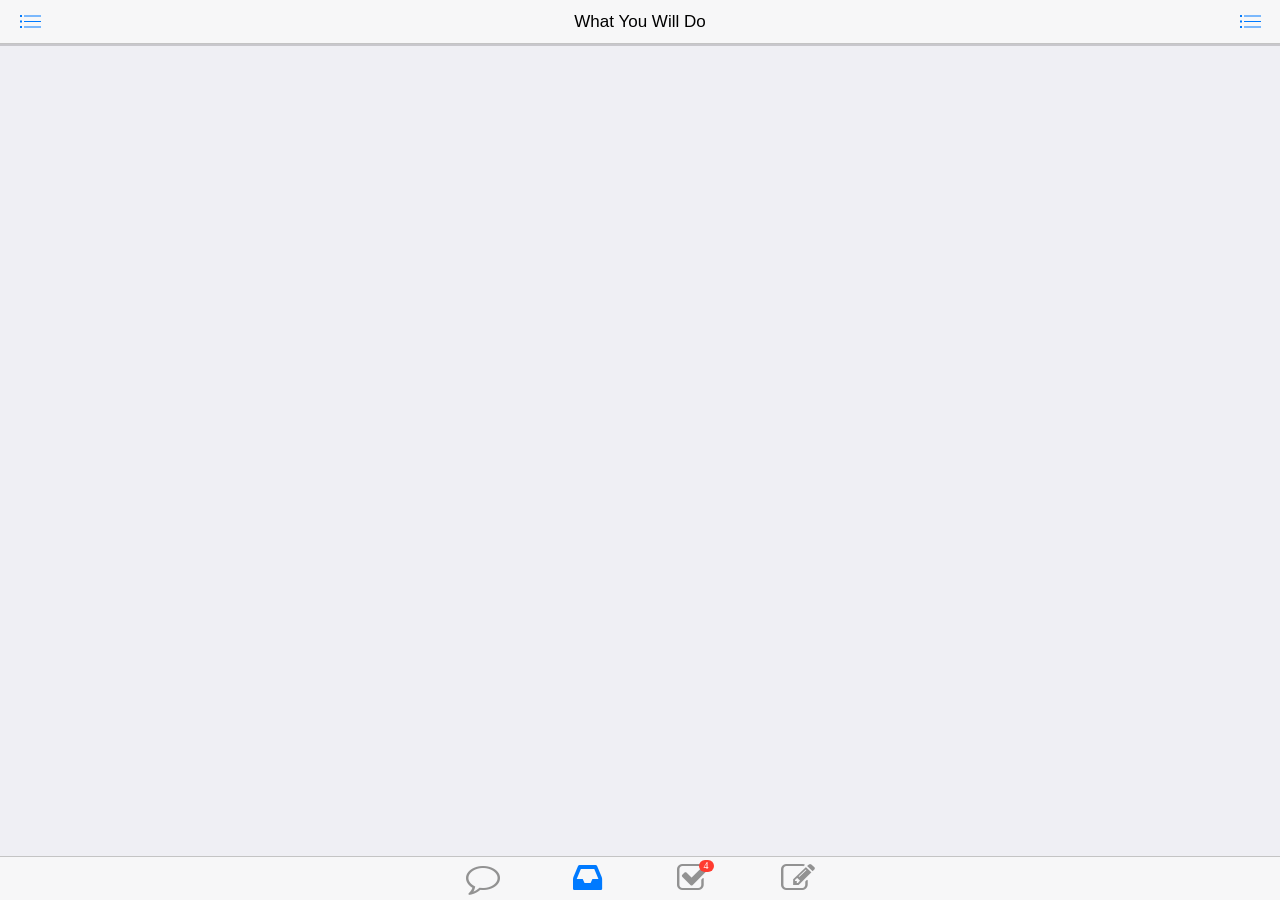
==== commit c98f989f: "New version" ====
--- a/index.html
+++ b/index.html
@@ -1,8 +1,9 @@
 <!DOCTYPE html>
 <html>
-  <head>
+<head>
     <meta charset="utf-8">
-    <meta name="viewport" content="width=device-width, initial-scale=1, maximum-scale=1, minimum-scale=1, user-scalable=no, minimal-ui">
+    <meta name="viewport"
+          content="width=device-width, initial-scale=1, maximum-scale=1, minimum-scale=1, user-scalable=no, minimal-ui">
     <meta name="apple-mobile-web-app-capable" content="yes">
     <meta name="apple-mobile-web-app-status-bar-style" content="black">
     <title>My App</title>
@@ -12,218 +13,229 @@
     <link rel="stylesheet" href="css/jquery.timepicker.css">
     <!-- Path to your custom app styles-->
     <link rel="stylesheet" href="css/my-app.css">
-  </head>
-  <body>
-    <!-- Status bar overlay for fullscreen mode-->
-    <div class="statusbar-overlay"></div>
-    <!-- Panels overlay-->
-    <div class="panel-overlay"></div>
-    <!-- Left panel with reveal effect-->
-    <div class="panel panel-left panel-cover">
-      <div class="content-block-title">Left Panel</div>
-      <div class="list-block">
+</head>
+<body>
+<!-- Status bar overlay for fullscreen mode-->
+<div class="statusbar-overlay"></div>
+<!-- Panels overlay-->
+<div class="panel-overlay"></div>
+<!-- Left panel with reveal effect-->
+<div class="panel panel-left panel-cover">
+    <div class="content-block-title">Left Panel</div>
+    <div class="list-block">
         <ul>
-          <li>
-              <div class="item-content">
-                <div class="item-media"><i class="icon icon-f7"></i></div>
-                <div class="item-inner">
-                  <div class="item-title"><span id="user-email-span"></span></div>
-                </div>
-              </div></li>
-          <li><a href="#" class="close-panel item-link" id="logoutBtn">
-              <div class="item-content">
-                <div class="item-media"><i class="icon icon-f7"></i></div>
-                <div class="item-inner">
-                  <div class="item-title">Logout</div>
-                </div>
-              </div></a></li>
+            <li>
+                <div class="item-content">
+                    <div class="item-media"><i class="icon icon-f7"></i></div>
+                    <div class="item-inner">
+                        <div class="item-title"><span id="user-email-span"></span></div>
+                    </div>
+                </div>
+            </li>
+            <li><a href="#" class="close-panel item-link" id="logoutBtn">
+                <div class="item-content">
+                    <div class="item-media"><i class="icon icon-f7"></i></div>
+                    <div class="item-inner">
+                        <div class="item-title">Logout</div>
+                    </div>
+                </div>
+            </a></li>
         </ul>
-      </div>
-      <div class="content-block">
+    </div>
+    <div class="content-block">
         <p>I will support more features later.</p>
-      </div>
-    </div>
-    <!-- Right panel with cover effect-->
-    <div class="panel panel-right panel-cover">
-      <div class="content-block">
-        <p>I am Crazy Egg! Haha~</p>
-      </div>
-    </div>
-    <!-- Views, and they are tabs-->
-    <!-- We need to set "toolbar-through" class on it to keep space for our tab bar-->
-    <div class="views tabs toolbar-through">
-      <!-- Your first view, it is also a .tab and should have "active" class to make it visible by default-->
-      <div id="view-1" class="view view-main tab active">
-                <!-- We can make with view with navigation, let's add Top Navbar-->
-        <div class="navbar">
-          <div class="navbar-inner">
-            <div class="left"><a href="#" data-panel="left" class="open-panel link icon-only"><i class="icon icon-bars-blue"></i></a></div>
-            <div class="center sliding">What You Will Do</div>
-            <div class="right"><a href="#" data-panel="right" class="open-panel link icon-only"><i class="icon icon-bars-blue"></i></a></div>
-          </div>
-        </div>
-        <div class="pages navbar-through">
-          <div data-page="todolist" class="page">
-            <div class="page-content pull-to-refresh-content todo-refresh">
-              <div class="pull-to-refresh-layer">
-                <div class="preloader"></div>
-                <div class="pull-to-refresh-arrow"></div>
-              </div>
-              <div class="list-block">
-                <ul class="todo-refresh-ul">
-
-                </ul>
-              </div>
-            </div>
-          </div>
-        </div>
-      </div>
-      <!-- Second view (for second wrap)-->
-      <div id="view-2" class="view tab">
+    </div>
+</div>
+<!-- Right panel with cover effect-->
+<div class="panel panel-right panel-cover">
+    <div class="content-block">
+        <p>This is my Todo App~</p>
+    </div>
+</div>
+<!-- Views, and they are tabs-->
+<!-- We need to set "toolbar-through" class on it to keep space for our tab bar-->
+<div class="views tabs toolbar-through">
+    <!-- Your first view, it is also a .tab and should have "active" class to make it visible by default-->
+    <div id="view-1" class="view view-main tab active">
         <!-- We can make with view with navigation, let's add Top Navbar-->
         <div class="navbar">
-          <div class="navbar-inner">
-            <div class="left"><a href="#" data-panel="left" class="open-panel link icon-only"><i class="icon icon-bars-blue"></i></a></div>
-            <div class="center sliding">About</div>
-            <div class="right"><a href="#" data-panel="right" class="open-panel link icon-only"><i class="icon icon-bars-blue"></i></a></div>
-          </div>
+            <div class="navbar-inner">
+                <div class="left"><a href="#" data-panel="left" class="open-panel link icon-only"><i
+                        class="icon icon-bars-blue"></i></a></div>
+                <div class="center sliding">What You Will Do</div>
+                <div class="right"><a href="#" data-panel="right" class="open-panel link icon-only"><i
+                        class="icon icon-bars-blue"></i></a></div>
+            </div>
         </div>
         <div class="pages navbar-through">
-          <div data-page="about" class="page">
-            <div class="page-content">
-              <div class="content-block">
-                <p>Hello, welcome to test this App! :-)</p>
-              </div>
-              <div class="list-block">
-                <ul>
-                  <li><a href="#" class="item-link">
-                      <div class="item-content">
-                        <div class="item-inner">
-                          <div class="item-title">What I learned this time is: </div>
-                        </div>
-                      </div></a></li>
-                  <li><a href="#" class="item-link">
-                      <div class="item-content">
-                        <div class="item-inner">
-                          <div class="item-title">吹牛是需要付出代价的！</div>
-                        </div>
-                      </div></a></li>
-                </ul>
-              </div>
-              <div class="content-block">
-                <p>Feel free to contact me at <i>hzhou.me@gmail.com</i> for any issue.</p>
-              </div>
-            </div>
-          </div>
-        </div>
-      </div>
-      <div id="view-3" class="view tab">
+            <div data-page="todolist" class="page">
+                <div class="page-content pull-to-refresh-content todo-refresh">
+                    <div class="pull-to-refresh-layer">
+                        <div class="preloader"></div>
+                        <div class="pull-to-refresh-arrow"></div>
+                    </div>
+                    <div class="list-block">
+                        <ul class="todo-refresh-ul">
+
+                        </ul>
+                    </div>
+                </div>
+            </div>
+        </div>
+    </div>
+    <!-- Second view (for second wrap)-->
+    <div id="view-2" class="view tab">
         <!-- We can make with view with navigation, let's add Top Navbar-->
         <div class="navbar">
-          <div class="navbar-inner">
-            <div class="left"><a href="#" data-panel="left" class="open-panel link icon-only"><i class="icon icon-bars-blue"></i></a></div>
-            <div class="center sliding">What You Have Done</div>
-            <div class="right"><a href="#" data-panel="right" class="open-panel link icon-only"><i class="icon icon-bars-blue"></i></a></div>
-          </div>
+            <div class="navbar-inner">
+                <div class="left"><a href="#" data-panel="left" class="open-panel link icon-only"><i
+                        class="icon icon-bars-blue"></i></a></div>
+                <div class="center sliding">About</div>
+                <div class="right"><a href="#" data-panel="right" class="open-panel link icon-only"><i
+                        class="icon icon-bars-blue"></i></a></div>
+            </div>
         </div>
         <div class="pages navbar-through">
-          <div data-page="history" class="page">
-            <div class="page-content pull-to-refresh-content history-refresh">
-              <div class="pull-to-refresh-layer">
-                <div class="preloader"></div>
-                <div class="pull-to-refresh-arrow"></div>
-              </div>
-              <div class="list-block">
-                <ul class="history-refresh-ul">
-
-                </ul>
-              </div>
-            </div>
-          </div>
-        </div>
-      </div>
-      <div id="view-4" class="view tab">
+            <div data-page="about" class="page">
+                <div class="page-content">
+                    <div class="content-block">
+                        <p>Hello, welcome to test this App! :-)</p>
+                    </div>
+                    <div class="list-block">
+                        <ul>
+                            <li><a href="#" class="item-link">
+                                <div class="item-content">
+                                    <div class="item-inner">
+                                        <div class="item-title">What I learned this time is:</div>
+                                    </div>
+                                </div>
+                            </a></li>
+                            <li><a href="#" class="item-link">
+                                <div class="item-content">
+                                    <div class="item-inner">
+                                        <div class="item-title">吹牛是需要付出代价的！</div>
+                                    </div>
+                                </div>
+                            </a></li>
+                        </ul>
+                    </div>
+                    <div class="content-block">
+                        <p>Feel free to contact me at <i>hzhou.me@gmail.com</i> for any issue.</p>
+                    </div>
+                </div>
+            </div>
+        </div>
+    </div>
+    <div id="view-3" class="view tab">
+        <!-- We can make with view with navigation, let's add Top Navbar-->
+        <div class="navbar">
+            <div class="navbar-inner">
+                <div class="left"><a href="#" data-panel="left" class="open-panel link icon-only"><i
+                        class="icon icon-bars-blue"></i></a></div>
+                <div class="center sliding">What You Have Done</div>
+                <div class="right"><a href="#" data-panel="right" class="open-panel link icon-only"><i
+                        class="icon icon-bars-blue"></i></a></div>
+            </div>
+        </div>
+        <div class="pages navbar-through">
+            <div data-page="history" class="page">
+                <div class="page-content pull-to-refresh-content history-refresh">
+                    <div class="pull-to-refresh-layer">
+                        <div class="preloader"></div>
+                        <div class="pull-to-refresh-arrow"></div>
+                    </div>
+                    <div class="list-block">
+                        <ul class="history-refresh-ul">
+
+                        </ul>
+                    </div>
+                </div>
+            </div>
+        </div>
+    </div>
+    <div id="view-4" class="view tab">
         <div class="pages navbar-fixed">
-          <div data-page="addNewTask" class="page">
-            <div class="navbar">
-              <div class="navbar-inner">
-                
-                <div class="center">Create A New Task</div>
-              </div>
-            </div>
-            <div class="page-content">
-              <div class="list-block">
-                <ul>
-                  <li>
-                    <div class="item-content">
-                      <div class="item-inner">
-                        <div class="item-title label">Task:</div>
-                        <div class="item-input">
-                          <input type="text" id="task-name" placeholder="Add New task">
-                        </div>
-                      </div>
-                    </div>
-                  </li>
-                  <li>
-                    <div class="item-content">
-                      <div class="item-inner">
-                        <div class="item-title label">Date:</div>
-                        <div class="item-input">
-                          <input type="date" id="date-picker" placeholder="pick a date">
-                        </div>
-                      </div>
-                    </div>
-                  </li>
-                  <li>
-                    <div class="item-content">
-                      <div class="item-inner">
-                        <div class="item-title label">Time:</div>
-                        <div class="item-input">
-                          <input type="text" id="time-picker" value="10:00" placeholder="pick a time" data-time-format="H:i:s">
-                        </div>
-                      </div>
-                    </div>
-                  </li>
-                  <li>
-                    <div class="item-content">
-                      <div class="item-media"></div>
-                      <div class="item-inner">
-                        <div class="item-input">
-                          <a href="#" class="button submitBtn">Submit</a>
-                        </div>
-                      </div>
-                    </div>
-                  </li>
-                </ul>
-              </div>
-              <div class="content-block">
-                <p>I am crazy Egg!</p>
-              </div>
-            </div>
-          </div>
-        </div>
-      </div>
-      <!-- Bottom Tabbar-->
-      <div class="toolbar tabbar">
+            <div data-page="addNewTask" class="page">
+                <div class="navbar">
+                    <div class="navbar-inner">
+
+                        <div class="center">Create A New Task</div>
+                    </div>
+                </div>
+                <div class="page-content">
+                    <div class="list-block">
+                        <ul>
+                            <li>
+                                <div class="item-content">
+                                    <div class="item-inner">
+                                        <div class="item-title label">Task:</div>
+                                        <div class="item-input">
+                                            <input type="text" id="task-name" placeholder="Add New task">
+                                        </div>
+                                    </div>
+                                </div>
+                            </li>
+                            <li>
+                                <div class="item-content">
+                                    <div class="item-inner">
+                                        <div class="item-title label">Date:</div>
+                                        <div class="item-input">
+                                            <input type="date" id="date-picker" placeholder="pick a date">
+                                        </div>
+                                    </div>
+                                </div>
+                            </li>
+                            <li>
+                                <div class="item-content">
+                                    <div class="item-inner">
+                                        <div class="item-title label">Time:</div>
+                                        <div class="item-input">
+                                            <input type="text" id="time-picker" value="10:00" placeholder="pick a time"
+                                                   data-time-format="H:i:s">
+                                        </div>
+                                    </div>
+                                </div>
+                            </li>
+                            <li>
+                                <div class="item-content">
+                                    <div class="item-media"></div>
+                                    <div class="item-inner">
+                                        <div class="item-input">
+                                            <a href="#" class="button submitBtn">Submit</a>
+                                        </div>
+                                    </div>
+                                </div>
+                            </li>
+                        </ul>
+                    </div>
+                    <div class="content-block">
+                        <p>I am crazy Egg!</p>
+                    </div>
+                </div>
+            </div>
+        </div>
+    </div>
+    <!-- Bottom Tabbar-->
+    <div class="toolbar tabbar">
         <div class="toolbar-inner">
             <a href="#view-2" class="tab-link"><i class="icon fa fa-comment-o fa-2x"></i></a>
             <a href="#view-1" class="tab-link active"><i class="icon fa fa-inbox fa-2x"></i></a>
             <a href="#view-3" class="tab-link"><i class="icon fa fa-check-square-o fa-2x"><span class="badge badge-red">4</span></i></a>
             <a href="#view-4" class="tab-link"><i class="icon fa fa-edit fa-2x"></i></a></div>
-      </div>
-    </div>
-    
-    <!-- Path to Framework7 Library JS-->
-    <script type="text/javascript" src="js/framework7.min.js"></script>
-    <script type="application/javascript" src="js/jquery-2.1.1.min.js"></script>
-    <script type="application/javascript" src="js/jquery.timepicker.min.js"></script>
-    <script type="application/javascript" src="js/json2.js"></script>
-    <script type="application/javascript" src="js/jstorage.js"></script>
-    <!-- Path to your app js-->
-    <script type="text/javascript">
-      $('#time-picker').timepicker({ 'timeFormat': 'H:i:s' });
-    </script>
-    <script type="text/javascript" src="js/my-app.js"></script>
-    
-  </body>
+    </div>
+</div>
+
+<!-- Path to Framework7 Library JS-->
+<script type="text/javascript" src="js/framework7.min.js"></script>
+<script type="application/javascript" src="js/jquery-2.1.1.min.js"></script>
+<script type="application/javascript" src="js/jquery.timepicker.min.js"></script>
+<script type="application/javascript" src="js/json2.js"></script>
+<script type="application/javascript" src="js/jstorage.js"></script>
+<!-- Path to your app js-->
+<script type="text/javascript">
+    $('#time-picker').timepicker({'timeFormat': 'H:i:s'});
+</script>
+<script type="text/javascript" src="js/my-app.js"></script>
+
+</body>
 </html>
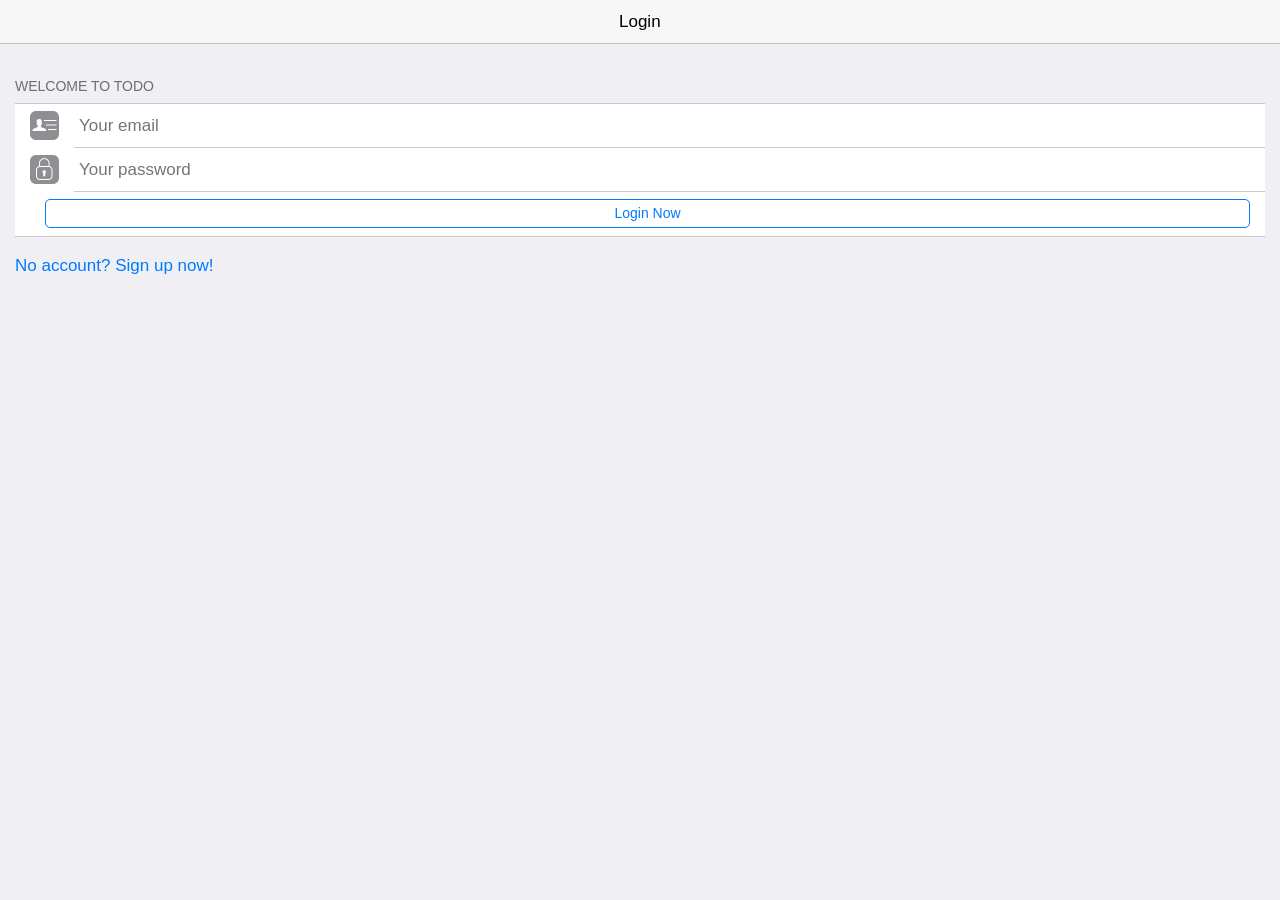
==== commit 5f243d16: "modify index page" ====
--- a/index.html
+++ b/index.html
@@ -106,21 +106,21 @@
                             <li><a href="#" class="item-link">
                                 <div class="item-content">
                                     <div class="item-inner">
-                                        <div class="item-title">What I learned this time is:</div>
+                                        <div class="item-title">Please add the tasks that you need to do</div>
                                     </div>
                                 </div>
                             </a></li>
                             <li><a href="#" class="item-link">
                                 <div class="item-content">
                                     <div class="item-inner">
-                                        <div class="item-title">吹牛是需要付出代价的！</div>
+                                        <div class="item-title">We will send your task information to your email one hour begore the tast need to be done.</div>
                                     </div>
                                 </div>
                             </a></li>
                         </ul>
                     </div>
                     <div class="content-block">
-                        <p>Feel free to contact me at <i>hzhou.me@gmail.com</i> for any issue.</p>
+                        <p>Feel free to contact me at <i>shanzhou321@gmail.com</i> for any issue.</p>
                     </div>
                 </div>
             </div>
